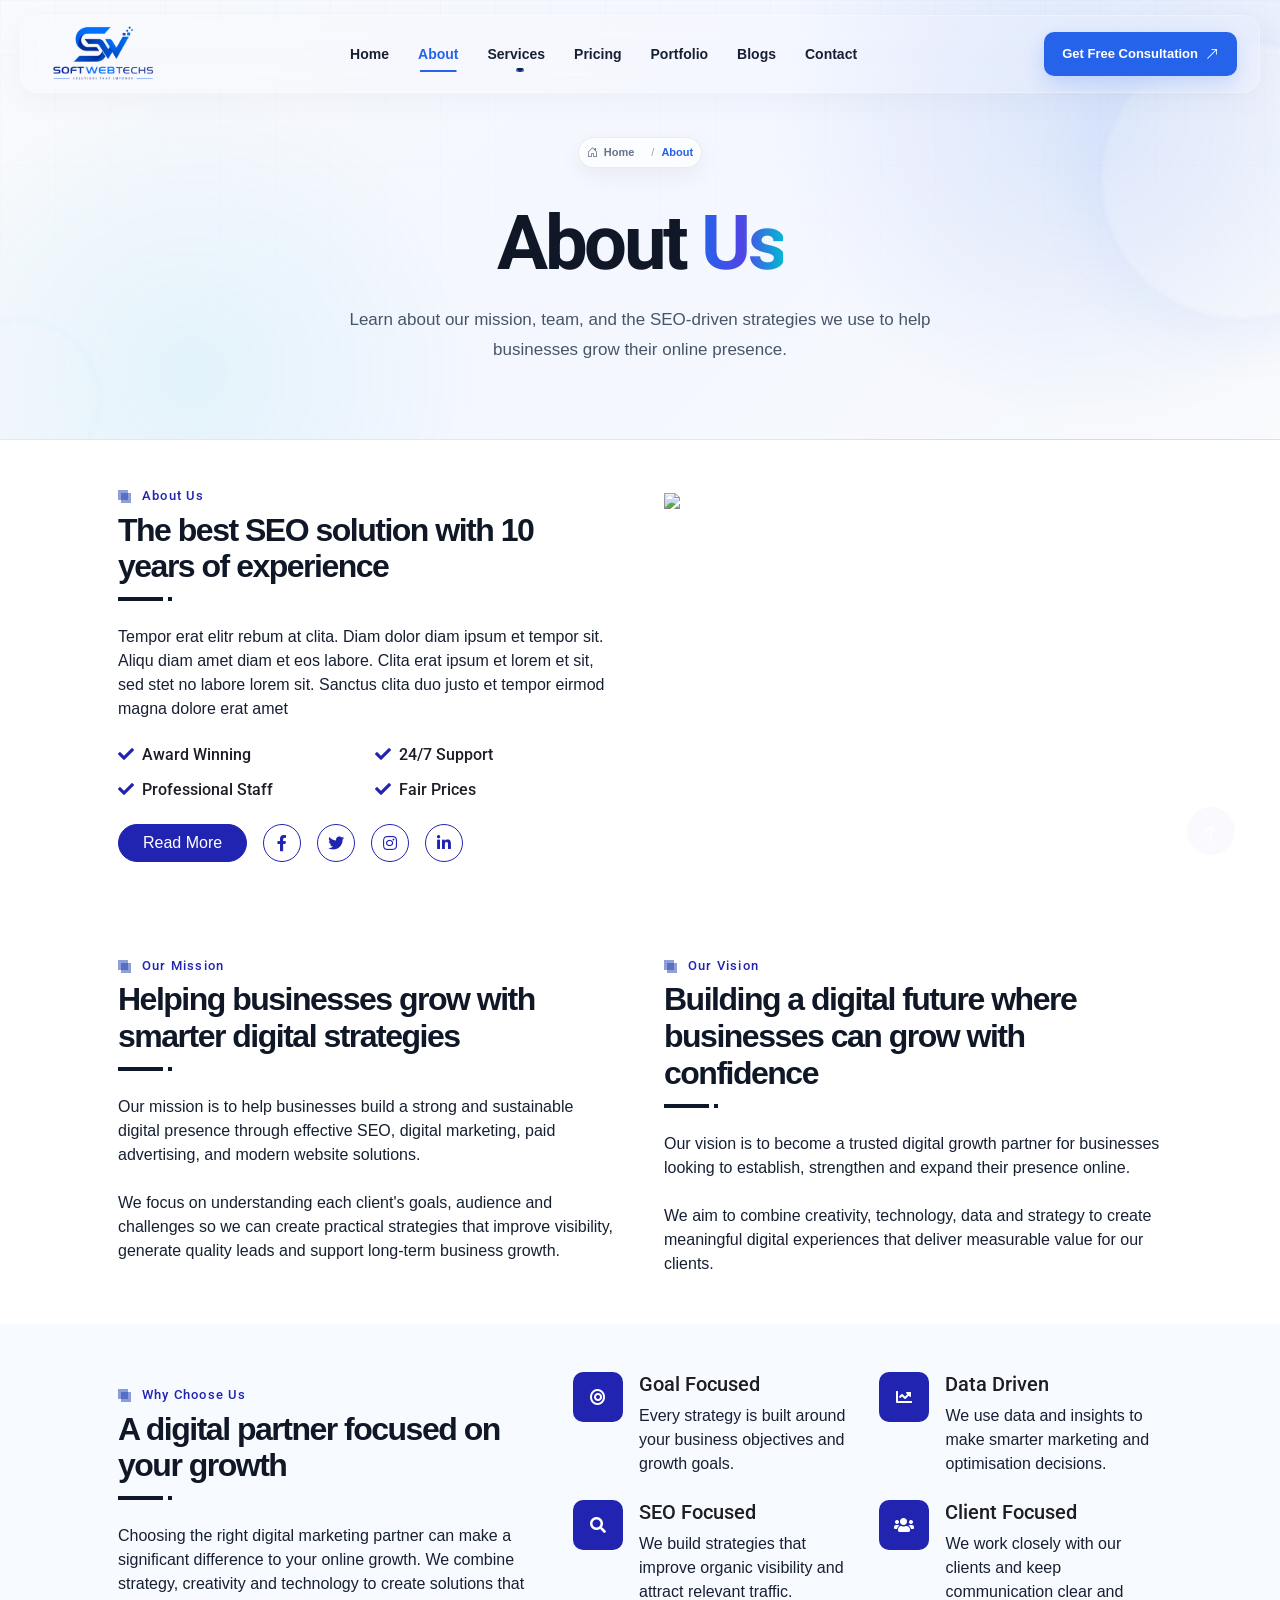
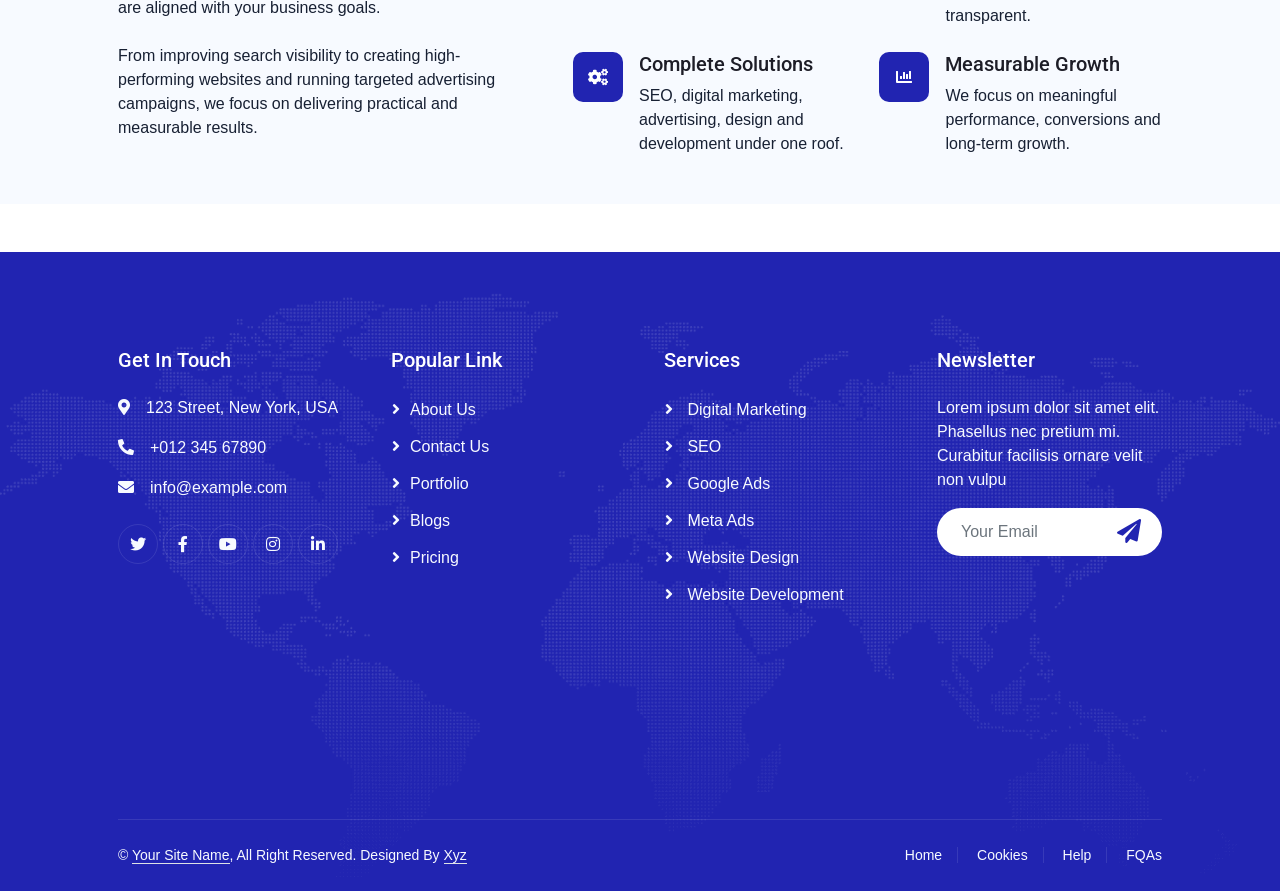
==== about.html @ 3e1988c1 "uploaded" ====
<!DOCTYPE html>
<html lang="en">

<head>
    <!-- ============================= -->
    <!-- BASIC META -->
    <!-- ============================= -->
    <meta charset="utf-8">

    <title>SoftWebTechs | SEO, Digital Marketing & Web Development Company</title>

    <meta name="viewport" content="width=device-width, initial-scale=1.0">

    <meta name="description"
        content="SoftWebTechs provides SEO, digital marketing, web design and development, social media marketing, local SEO and online growth solutions for businesses.">

    <meta name="keywords"
        content="SEO company, digital marketing company, SEO services, web development company, website design, social media marketing, local SEO, search engine optimization">

    <meta name="author" content="SoftWebTechs">

    <meta name="robots" content="index, follow">

    <meta name="googlebot" content="index, follow">

    <!-- Canonical URL -->
    <link rel="canonical" href="https://www.softwebtechs.com/">

    <!-- ============================= -->
    <!-- FAVICON -->
    <!-- ============================= -->
    <link rel="icon" type="image/png" sizes="32x32" href="img/favicon.png">
    <link rel="icon" type="image/png" sizes="16x16" href="img/favicon.png">

    <link rel="apple-touch-icon" sizes="180x180" href="img/favicon.png">

    <link rel="manifest" href="site.www.softwebtechs.com">

    <!-- ============================= -->
    <!-- THEME / MOBILE -->
    <!-- ============================= -->
    <meta name="theme-color" content="#0d6efd">
    <meta name="msapplication-TileColor" content="#0d6efd">

    <!-- ============================= -->
    <!-- GOOGLE / SEARCH -->
    <!-- ============================= -->
    <meta name="google" content="notranslate">

    <!-- ============================= -->
    <!-- OPEN GRAPH / FACEBOOK -->
    <!-- ============================= -->
    <meta property="og:type" content="website">

    <meta property="og:title"
        content="SoftWebTechs | SEO, Digital Marketing & Web Development">

    <meta property="og:description"
        content="Grow your business with professional SEO, digital marketing, web design and development solutions from SoftWebTechs.">

    <meta property="og:url"
        content="https://www.softwebtechs.com/">

    <meta property="og:site_name"
        content="SoftWebTechs">

    <meta property="og:image"
        content="https://www.softwebtechs.com/img/og-image.jpg">

    <meta property="og:image:width" content="1200">
    <meta property="og:image:height" content="630">

    <meta property="og:image:alt"
        content="SoftWebTechs - SEO and Digital Marketing Company">

    <!-- ============================= -->
    <!-- TWITTER / X -->
    <!-- ============================= -->
    <meta name="twitter:card" content="summary_large_image">

    <meta name="twitter:title"
        content="SoftWebTechs | SEO & Digital Marketing Company">

    <meta name="twitter:description"
        content="Professional SEO, digital marketing, web design and development solutions for business growth.">

    <meta name="twitter:image"
        content="https://www.softwebtechs.com/img/og-image.jpg">

    <!-- ============================= -->
    <!-- GOOGLE WEB FONTS -->
    <!-- ============================= -->
    <link rel="preconnect" href="https://fonts.googleapis.com">
    <link rel="preconnect" href="https://fonts.gstatic.com" crossorigin>

    <link href="https://fonts.googleapis.com/css2?family=Heebo:wght@400;500;600;700&family=Roboto:wght@400;500;700;900&display=swap"
        rel="stylesheet">

    <!-- ============================= -->
    <!-- ICONS -->
    <!-- ============================= -->
    <link
        href="https://cdnjs.cloudflare.com/ajax/libs/font-awesome/5.10.0/css/all.min.css"
        rel="stylesheet">

    <link
        href="https://cdn.jsdelivr.net/npm/bootstrap-icons@1.4.1/font/bootstrap-icons.css"
        rel="stylesheet">

    <!-- ============================= -->
    <!-- ANIMATION -->
    <!-- ============================= -->
    <link href="lib/animate/animate.min.css" rel="stylesheet">

    <!-- ============================= -->
    <!-- BOOTSTRAP -->
    <!-- ============================= -->
    <link href="css/bootstrap.min.css" rel="stylesheet">

    <!-- ============================= -->
    <!-- CUSTOM CSS -->
    <!-- ============================= -->
    <link href="css/style.css" rel="stylesheet">

</head>

<body>
    <div class="container-fluid bg-white p-0">
        <!-- Spinner Start -->
        <div id="spinner" class="show bg-white position-fixed translate-middle w-100 vh-100 top-50 start-50 d-flex align-items-center justify-content-center">
            

            <!-- LOGO -->
                    <a
                        href="index.html"
                        class="brand-logo"
                        aria-label="Agency Home"
                    >
<img class="img-fluid site-logo" src="img/logo.png" alt="Logo">                         

                    </a>
        </div>
        <!-- Spinner End -->

 <header>

        <div class="navbar-wrapper">

            <nav
                class="navbar-custom"
                id="mainNavbar"
                aria-label="Main navigation"
            >

                <div class="navbar-inner">

                    <!-- LOGO -->
                    <a
                        href="index.html"
                        class="brand-logo"
                        aria-label="Agency Home"
                    >
<img class="img-fluid site-logo" src="img/logo.png" alt="Logo">                         

                    </a>


                    <!-- DESKTOP NAVIGATION -->
                   <div class="desktop-navigation">

    <a href="index.html" class="nav-link-custom">
        Home
    </a>

    <a href="about.html" class="nav-link-custom">
        About
    </a>

    <!-- SERVICES -->
    <div class="dropdown">

        <a
            href="#services"
            class="nav-link-custom services-link dropdown-toggle"
            id="servicesDropdown"
            role="button"
            data-bs-toggle="dropdown"
            aria-expanded="false"
        >
            Services
        </a>

        <ul class="dropdown-menu custom-dropdown" aria-labelledby="servicesDropdown">

            <li>
                <a class="dropdown-item" href="digital-marketing.html">
                    Digital Marketing
                </a>
            </li>

            <li>
                <a class="dropdown-item" href="seo.html">
                    SEO
                </a>
            </li>

            <li>
                <a class="dropdown-item" href="google-ads.html">
                    Google Ads
                </a>
            </li>

            <li>
                <a class="dropdown-item" href="meta-ads.html">
                    Meta Ads
                </a>
            </li>

            <li>
                <a class="dropdown-item" href="website-design.html">
                    Website Design
                </a>
            </li>

            <li>
                <a class="dropdown-item" href="website-development.html">
                    Website Development
                </a>
            </li>

        </ul>

    </div>

    <a href="pricing.html" class="nav-link-custom">
        Pricing
    </a>

    <a href="portfolio.html" class="nav-link-custom">
        Portfolio
    </a>

    <a href="blogs.html" class="nav-link-custom">
        Blogs
    </a>

    <a href="contact.html" class="nav-link-custom">
        Contact
    </a>

</div>


                    <!-- DESKTOP CTA -->
                    <div class="desktop-cta">

                        <a
                            href="#contact"
                            class="btn-consultation"
                        >
                            Get Free Consultation

                            <i class="bi bi-arrow-up-right"></i>
                        </a>

                    </div>


                    <!-- MOBILE BUTTON -->
                    <button
                        type="button"
                        class="mobile-menu-toggle"
                        id="mobileMenuToggle"
                        aria-label="Open navigation"
                        aria-expanded="false"
                        aria-controls="mobileMenu"
                    >

                        <span class="hamburger-line"></span>
                        <span class="hamburger-line"></span>
                        <span class="hamburger-line"></span>

                    </button>

                </div>

            </nav>

        </div>


        <!-- MOBILE OVERLAY -->
        <div
            class="mobile-menu-overlay"
            id="mobileMenuOverlay"
        ></div>


        <!-- MOBILE MENU -->
        <aside
            class="mobile-menu"
            id="mobileMenu"
            aria-hidden="true"
        >

            <!-- HEADER -->
            <div class="mobile-menu-header">

                <a
                    href="index.html"
                    class="brand-logo mobile-logo"
                >

                    <span class="logo-icon">
                        <i class="bi bi-bar-chart-fill"></i>
                    </span>

                    <span class="logo-text">
                        Growth<span>Lab</span>
                    </span>

                </a>


                <button
                    type="button"
                    class="mobile-menu-close"
                    id="mobileMenuClose"
                    aria-label="Close navigation"
                >
                    <i class="bi bi-x-lg"></i>
                </button>

            </div>


            <!-- MOBILE NAVIGATION -->
            <div class="mobile-navigation">

                <a
                    href="index.html"
                    class="mobile-nav-link"
                >
                    Home
                </a>

                <a
                    href="about.html"
                    class="mobile-nav-link"
                >
                    About
                </a>


                <!-- MOBILE SERVICES -->
                <div>

                    <button
                        type="button"
                        class="mobile-services-toggle"
                        id="mobileServicesToggle"
                        aria-expanded="false"
                    >

                        <span>Services</span>

                        <i class="bi bi-chevron-down"></i>

                    </button>

<div 
    class="mobile-services-list" 
    id="mobileServicesList"
>

    <a 
        href="digital-marketing.html" 
        class="mobile-service-link"
    >
        Digital Marketing
    </a>

    <a 
        href="seo.html" 
        class="mobile-service-link"
    >
        SEO
    </a>

    <a 
        href="google-ads.html" 
        class="mobile-service-link"
    >
        Google Ads
    </a>

    <a 
        href="meta-ads.html" 
        class="mobile-service-link"
    >
        Meta Ads
    </a>

    <a 
        href="website-design.html" 
        class="mobile-service-link"
    >
        Website Design
    </a>

    <a 
        href="website-development.html" 
        class="mobile-service-link"
    >
        Website Development
    </a>

</div>

                </div>


                <a
                    href="pricing.html"
                    class="mobile-nav-link"
                >
                Pricing
                </a>

                <a
                    href="portfolio.html"
                    class="mobile-nav-link"
                >
                    Portfolio
                </a>

                <a
                    href="blogs.html"
                    class="mobile-nav-link"
                >
                    Blogs
                </a>

                <a
                    href="contact.html"
                    class="mobile-nav-link"
                >
                    Contact
                </a>

            </div>


            <!-- MOBILE CTA -->
            <div class="mobile-cta">

                <a
                    href="#contact"
                    class="btn-consultation"
                >
                    Get Free Consultation

                    <i class="bi bi-arrow-up-right"></i>
                </a>

            </div>

        </aside>

    </header>
<main>  
<section class="page-header">

    <!-- Decorative Background -->
    <div class="page-header-glow page-header-glow-1"></div>
    <div class="page-header-glow page-header-glow-2"></div>

    <div class="page-header-grid"></div>

    <div class="container">

        <div class="page-header-content">

            <!-- Breadcrumb -->
            <nav aria-label="breadcrumb"
                 class="page-breadcrumb">

                <ol class="breadcrumb mb-0">

                    <li class="breadcrumb-item">
                        <a href="index.html">
                            <i class="bi bi-house-door"></i>
                            Home
                        </a>
                    </li>


                    <li class="breadcrumb-item active"
                        aria-current="page">

                        About

                    </li>

                </ol>

            </nav>


            <!-- Eyebrow -->

            <!-- <div class="page-header-eyebrow">

                <span></span>

                SEO & DIGITAL GROWTH

                <span></span>

            </div> -->


            <!-- Title -->

            <h1 class="page-header-title">

                About
                <span>Us</span>

            </h1>


            <!-- Description -->

            <p class="page-header-description">

                Learn about our mission, team, and the SEO-driven strategies
                we use to help businesses grow their online presence.

            </p>


   

        </div>

    </div>

</section>
               <!-- About Start -->
        <div class="container-fluid py-5">
            <div class="container px-lg-5">
                <div class="row g-5">
                    <div class="col-lg-6 wow fadeInUp" data-wow-delay="0.1s">
                        <div class="section-title position-relative mb-4 pb-2">
                            <h6 class="position-relative text-primary ps-4">About Us</h6>
                            <h2 class="mt-2">The best SEO solution with 10 years of experience</h2>
                        </div>
                        <p class="mb-4">Tempor erat elitr rebum at clita. Diam dolor diam ipsum et tempor sit. Aliqu diam amet diam et eos labore. Clita erat ipsum et lorem et sit, sed stet no labore lorem sit. Sanctus clita duo justo et tempor eirmod magna dolore erat amet</p>
                        <div class="row g-3">
                            <div class="col-sm-6">
                                <h6 class="mb-3"><i class="fa fa-check text-primary me-2"></i>Award Winning</h6>
                                <h6 class="mb-0"><i class="fa fa-check text-primary me-2"></i>Professional Staff</h6>
                            </div>
                            <div class="col-sm-6">
                                <h6 class="mb-3"><i class="fa fa-check text-primary me-2"></i>24/7 Support</h6>
                                <h6 class="mb-0"><i class="fa fa-check text-primary me-2"></i>Fair Prices</h6>
                            </div>
                        </div>
                        <div class="d-flex align-items-center mt-4">
                            <a class="btn btn-primary rounded-pill px-4 me-3" href="">Read More</a>
                            <a class="btn btn-outline-primary btn-square me-3" href=""><i class="fab fa-facebook-f"></i></a>
                            <a class="btn btn-outline-primary btn-square me-3" href=""><i class="fab fa-twitter"></i></a>
                            <a class="btn btn-outline-primary btn-square me-3" href=""><i class="fab fa-instagram"></i></a>
                            <a class="btn btn-outline-primary btn-square" href=""><i class="fab fa-linkedin-in"></i></a>
                        </div>
                    </div>
                    <div class="col-lg-6">
                        <img class="img-fluid wow zoomIn" data-wow-delay="0.5s" src="https://images.pexels.com/photos/5918384/pexels-photo-5918384.jpeg">
                    </div>
                </div>
            </div>
        </div>
        <!-- About End -->
       
       <!-- Mission & Vision Start -->
<section class="container-fluid py-5">
    <div class="container px-lg-5">

        <div class="row g-5">

            <!-- Mission -->
            <div class="col-lg-6 wow fadeInUp" data-wow-delay="0.1s">

                <div class="section-title position-relative mb-4 pb-2">

                    <h6 class="position-relative text-primary ps-4">
                        Our Mission
                    </h6>

                    <h2 class="mt-2">
                        Helping businesses grow with smarter digital strategies
                    </h2>

                </div>

                <p class="mb-4">
                    Our mission is to help businesses build a strong and
                    sustainable digital presence through effective SEO,
                    digital marketing, paid advertising, and modern
                    website solutions.
                </p>

                <p class="mb-0">
                    We focus on understanding each client's goals,
                    audience and challenges so we can create practical
                    strategies that improve visibility, generate quality
                    leads and support long-term business growth.
                </p>

            </div>


            <!-- Vision -->
            <div class="col-lg-6 wow fadeInUp" data-wow-delay="0.3s">

                <div class="section-title position-relative mb-4 pb-2">

                    <h6 class="position-relative text-primary ps-4">
                        Our Vision
                    </h6>

                    <h2 class="mt-2">
                        Building a digital future where businesses can grow with confidence
                    </h2>

                </div>

                <p class="mb-4">
                    Our vision is to become a trusted digital growth partner
                    for businesses looking to establish, strengthen and
                    expand their presence online.
                </p>

                <p class="mb-0">
                    We aim to combine creativity, technology, data and
                    strategy to create meaningful digital experiences
                    that deliver measurable value for our clients.
                </p>

            </div>

        </div>

    </div>
</section>
<!-- Mission & Vision End --> 

<!-- Why Choose Us Start -->
<section class="container-fluid py-5 bg-light">
    <div class="container px-lg-5">

        <div class="row align-items-center g-5">

            <!-- Left Content -->
            <div class="col-lg-5 wow fadeInUp" data-wow-delay="0.1s">

                <div class="section-title position-relative mb-4 pb-2">

                    <h6 class="position-relative text-primary ps-4">
                        Why Choose Us
                    </h6>

                    <h2 class="mt-2">
                        A digital partner focused on your growth
                    </h2>

                </div>

                <p class="mb-4">
                    Choosing the right digital marketing partner can make
                    a significant difference to your online growth. We
                    combine strategy, creativity and technology to create
                    solutions that are aligned with your business goals.
                </p>

                <p class="mb-0">
                    From improving search visibility to creating
                    high-performing websites and running targeted
                    advertising campaigns, we focus on delivering
                    practical and measurable results.
                </p>

            </div>


            <!-- Right Features -->
            <div class="col-lg-7">

                <div class="row g-4">

                    <!-- Feature 01 -->
                    <div class="col-md-6 wow zoomIn"
                         data-wow-delay="0.1s">

                        <div class="d-flex">

                            <div class="flex-shrink-0">

                                <div
                                    class="d-flex align-items-center justify-content-center bg-primary rounded"
                                    style="width: 50px; height: 50px;"
                                >
                                    <i class="fa fa-bullseye text-white"></i>
                                </div>

                            </div>

                            <div class="ms-3">

                                <h5 class="mb-2">
                                    Goal Focused
                                </h5>

                                <p class="mb-0">
                                    Every strategy is built around your
                                    business objectives and growth goals.
                                </p>

                            </div>

                        </div>

                    </div>


                    <!-- Feature 02 -->
                    <div class="col-md-6 wow zoomIn"
                         data-wow-delay="0.2s">

                        <div class="d-flex">

                            <div class="flex-shrink-0">

                                <div
                                    class="d-flex align-items-center justify-content-center bg-primary rounded"
                                    style="width: 50px; height: 50px;"
                                >
                                    <i class="fa fa-chart-line text-white"></i>
                                </div>

                            </div>

                            <div class="ms-3">

                                <h5 class="mb-2">
                                    Data Driven
                                </h5>

                                <p class="mb-0">
                                    We use data and insights to make smarter
                                    marketing and optimisation decisions.
                                </p>

                            </div>

                        </div>

                    </div>


                    <!-- Feature 03 -->
                    <div class="col-md-6 wow zoomIn"
                         data-wow-delay="0.3s">

                        <div class="d-flex">

                            <div class="flex-shrink-0">

                                <div
                                    class="d-flex align-items-center justify-content-center bg-primary rounded"
                                    style="width: 50px; height: 50px;"
                                >
                                    <i class="fa fa-search text-white"></i>
                                </div>

                            </div>

                            <div class="ms-3">

                                <h5 class="mb-2">
                                    SEO Focused
                                </h5>

                                <p class="mb-0">
                                    We build strategies that improve organic
                                    visibility and attract relevant traffic.
                                </p>

                            </div>

                        </div>

                    </div>


                    <!-- Feature 04 -->
                    <div class="col-md-6 wow zoomIn"
                         data-wow-delay="0.4s">

                        <div class="d-flex">

                            <div class="flex-shrink-0">

                                <div
                                    class="d-flex align-items-center justify-content-center bg-primary rounded"
                                    style="width: 50px; height: 50px;"
                                >
                                    <i class="fa fa-users text-white"></i>
                                </div>

                            </div>

                            <div class="ms-3">

                                <h5 class="mb-2">
                                    Client Focused
                                </h5>

                                <p class="mb-0">
                                    We work closely with our clients and
                                    keep communication clear and transparent.
                                </p>

                            </div>

                        </div>

                    </div>


                    <!-- Feature 05 -->
                    <div class="col-md-6 wow zoomIn"
                         data-wow-delay="0.5s">

                        <div class="d-flex">

                            <div class="flex-shrink-0">

                                <div
                                    class="d-flex align-items-center justify-content-center bg-primary rounded"
                                    style="width: 50px; height: 50px;"
                                >
                                    <i class="fa fa-cogs text-white"></i>
                                </div>

                            </div>

                            <div class="ms-3">

                                <h5 class="mb-2">
                                    Complete Solutions
                                </h5>

                                <p class="mb-0">
                                    SEO, digital marketing, advertising,
                                    design and development under one roof.
                                </p>

                            </div>

                        </div>

                    </div>


                    <!-- Feature 06 -->
                    <div class="col-md-6 wow zoomIn"
                         data-wow-delay="0.6s">

                        <div class="d-flex">

                            <div class="flex-shrink-0">

                                <div
                                    class="d-flex align-items-center justify-content-center bg-primary rounded"
                                    style="width: 50px; height: 50px;"
                                >
                                    <i class="fa fa-chart-bar text-white"></i>
                                </div>

                            </div>

                            <div class="ms-3">

                                <h5 class="mb-2">
                                    Measurable Growth
                                </h5>

                                <p class="mb-0">
                                    We focus on meaningful performance,
                                    conversions and long-term growth.
                                </p>

                            </div>

                        </div>

                    </div>

                </div>

            </div>

        </div>

    </div>
</section>
<!-- Why Choose Us End -->

        <!-- =========================================================
     ABOUT US — BODY CONTENT ONLY
========================================================= -->

 
 </main>
       <!-- Footer Start -->
        <div class="container-fluid bg-primary text-light footer mt-5 pt-5 wow fadeIn" data-wow-delay="0.1s">
            <div class="container py-5 px-lg-5">
                <div class="row g-5">
                    <div class="col-md-6 col-lg-3">
                        <h5 class="text-white mb-4">Get In Touch</h5>
                        <p><i class="fa fa-map-marker-alt me-3"></i>123 Street, New York, USA</p>
                        <p><i class="fa fa-phone-alt me-3"></i>+012 345 67890</p>
                        <p><i class="fa fa-envelope me-3"></i>info@example.com</p>
                        <div class="d-flex pt-2">
                            <a class="btn btn-outline-light btn-social" href=""><i class="fab fa-twitter"></i></a>
                            <a class="btn btn-outline-light btn-social" href=""><i class="fab fa-facebook-f"></i></a>
                            <a class="btn btn-outline-light btn-social" href=""><i class="fab fa-youtube"></i></a>
                            <a class="btn btn-outline-light btn-social" href=""><i class="fab fa-instagram"></i></a>
                            <a class="btn btn-outline-light btn-social" href=""><i class="fab fa-linkedin-in"></i></a>
                        </div>
                                                <iframe src="https://www.google.com/maps/embed?pb=!1m18!1m12!1m3!1d3386.8098702416737!2d85.84047427523632!3d20.27762468119039!2m3!1f0!2f0!3f0!3m2!1i1024!2i768!4f13.1!3m3!1m2!1s0x3a19a7f24cf1d2dd%3A0x5e094527c1d2d7fc!2sShree%20Rama%20Temple%2C%20Bhubaneswar!5e1!3m2!1sen!2sin!4v1786847193291!5m2!1sen!2sin" width="100%" height="200" style="border:0;" allowfullscreen="" loading="lazy" referrerpolicy="strict-origin-when-cross-origin"></iframe>

                    </div>
                        <div class="col-md-6 col-lg-3">
                        <h5 class="text-white mb-4">Popular Link</h5>
                        <a class="btn btn-link" href="about.html">About Us</a>
                        <a class="btn btn-link" href="contact.html">Contact Us</a>
                        <a class="btn btn-link" href="portfolio.html">Portfolio</a>
                        <a class="btn btn-link" href="blogs.html">Blogs</a>
                        <a class="btn btn-link" href="pricing.html">Pricing</a>
                    </div>
                    <div class="col-md-6 col-lg-3">
     <h5 class="text-white mb-4">Services</h5>

    <a class="btn btn-link" href="digital-marketing.html">
        Digital Marketing
    </a>

    <a class="btn btn-link" href="seo.html">
        SEO
    </a>

    <a class="btn btn-link" href="google-ads.html">
        Google Ads
    </a>

    <a class="btn btn-link" href="meta-ads.html">
        Meta Ads
    </a>

    <a class="btn btn-link" href="website-design.html">
        Website Design
    </a>

    <a class="btn btn-link" href="website-development.html">
        Website Development
    </a>
                      </div>
                    <div class="col-md-6 col-lg-3">
                        <h5 class="text-white mb-4">Newsletter</h5>
                        <p>Lorem ipsum dolor sit amet elit. Phasellus nec pretium mi. Curabitur facilisis ornare velit non vulpu</p>
                        <div class="position-relative w-100 mt-3">
                            <input class="form-control border-0 rounded-pill w-100 ps-4 pe-5" type="text" placeholder="Your Email" style="height: 48px;">
                            <button type="button" class="btn shadow-none position-absolute top-0 end-0 mt-1 me-2"><i class="fa fa-paper-plane text-primary fs-4"></i></button>
                        </div>
                    </div>
                </div>
            </div>
            <div class="container px-lg-5">
                <div class="copyright">
                    <div class="row">
                        <div class="col-md-6 text-center text-md-start mb-3 mb-md-0">
                            &copy; <a class="border-bottom" href="#">Your Site Name</a>, All Right Reserved. 
							<!--/*** The author’s attribution link below must remain intact on your website. ***/-->
                            <!--/*** If you wish to remove this credit link, please purchase the Pro Version from https://htmlcodex.com . ***/-->
                            Designed By <a class="border-bottom" href="https://htmlcodex.com">Xyz</a>
                        </div>
                        <div class="col-md-6 text-center text-md-end">
                            <div class="footer-menu">
                                <a href="">Home</a>
                                <a href="">Cookies</a>
                                <a href="">Help</a>
                                <a href="">FQAs</a>
                            </div>
                        </div>
                    </div>
                </div>
            </div>
        </div>
        <!-- Footer End -->


        <!-- Back to Top -->
        <a href="#" class="btn btn-lg btn-primary btn-lg-square back-to-top pt-2"><i class="bi bi-arrow-up"></i></a>
    </div>

    <!-- JavaScript Libraries -->
    <script src="https://code.jquery.com/jquery-3.4.1.min.js"></script>
    <script src="https://cdn.jsdelivr.net/npm/bootstrap@5.0.0/dist/js/bootstrap.bundle.min.js"></script>
    <script src="lib/wow/wow.min.js"></script>
    <script src="lib/easing/easing.min.js"></script>
    <script src="lib/waypoints/waypoints.min.js"></script>

    <!-- Template Javascript -->
    <script src="js/main.js"></script>
</body>

</html>
---- css/style.css ----
/********** Template CSS **********/
:root {
    --primary: #2124B1;
    --secondary: #4777F5;
    --light: #F7FAFF;
    --dark: #1D1D27;
}


/*** Spinner ***/
#spinner {
    opacity: 0;
    visibility: hidden;
    transition: opacity .5s ease-out, visibility 0s linear .5s;
    z-index: 99999;
}

#spinner.show {
    transition: opacity .5s ease-out, visibility 0s linear 0s;
    visibility: visible;
    opacity: 1;
}

.back-to-top {
    position: fixed;
    display: none;
    right: 45px;
    bottom: 45px;
    z-index: 99;
}


/*** Heading ***/
h1,
h2,
h3,
.fw-bold {
    font-weight: 700 !important;
}

h4,
h5,
h6,
.fw-medium {
    font-weight: 500 !important;
}


/*** Button ***/
.btn {
    font-weight: 500;
    transition: .5s;
}

.btn-square {
    width: 38px;
    height: 38px;
}

.btn-sm-square {
    width: 32px;
    height: 32px;
}

.btn-lg-square {
    width: 48px;
    height: 48px;
}

.btn-square,
.btn-sm-square,
.btn-lg-square {
    padding: 0;
    display: flex;
    align-items: center;
    justify-content: center;
    font-weight: normal;
    border-radius: 50px;
}


/*** Navbar ***/
.navbar-light .navbar-nav .nav-link {
    position: relative;
    margin-left: 25px;
    padding: 35px 0;
    color: var(--light) !important;
    outline: none;
    transition: .5s;
}

.sticky-top.navbar-light .navbar-nav .nav-link {
    padding: 20px 0;
    color: var(--dark) !important;
}

.navbar-light .navbar-nav .nav-link:hover,
.navbar-light .navbar-nav .nav-link.active {
    color: var(--secondary) !important;
}

.navbar-light .navbar-brand h1 {
    color: #FFFFFF;
}

.navbar-light .navbar-brand img {
    max-height: 60px;
    transition: .5s;
}

.sticky-top.navbar-light .navbar-brand img {
    max-height: 45px;
}

@media (max-width: 991.98px) {
    .sticky-top.navbar-light {
        position: relative;
        background: #FFFFFF;
    }

    .navbar-light .navbar-collapse {
        margin-top: 15px;
        border-top: 1px solid #DDDDDD;
    }

    .navbar-light .navbar-nav .nav-link,
    .sticky-top.navbar-light .navbar-nav .nav-link {
        padding: 10px 0;
        margin-left: 0;
        color: var(--dark) !important;
    }

    .navbar-light .navbar-brand h1 {
        color: var(--primary);
    }

    .navbar-light .navbar-brand img {
        max-height: 45px;
    }
}

@media (min-width: 992px) {
    .navbar-light {
        position: absolute;
        width: 100%;
        top: 0;
        left: 0;
        border-bottom: 1px solid rgba(256, 256, 256, .1);
        z-index: 999;
    }
    
    .sticky-top.navbar-light {
        position: fixed;
        background: #FFFFFF;
    }

    .navbar-light .navbar-nav .nav-link::before {
        position: absolute;
        content: "";
        width: 0;
        height: 2px;
        bottom: -1px;
        left: 50%;
        background: var(--secondary);
        transition: .5s;
    }

    .navbar-light .navbar-nav .nav-link:hover::before,
    .navbar-light .navbar-nav .nav-link.active::before {
        width: 100%;
        left: 0;
    }

    .navbar-light .navbar-nav .nav-link.nav-contact::before {
        display: none;
    }

    .sticky-top.navbar-light .navbar-brand h1 {
        color: var(--primary);
    }
}


/*** Hero Header ***/
.hero-header {
    background:
        url(../img/bg-dot.png),
        url(../img/bg-dot.png),
        url(../img/bg-round.png),
        url(../img/bg-tree.png),
        url(../img/bg-bottom-hero.png);
    background-position:
        10px 10px,
        bottom 190px right 10px,
        left 55% top -1px,
        left 45% bottom -1px,
        center bottom -1px;
    background-repeat: no-repeat;
    background-size:
        auto,
        auto,
        auto,
        auto,
        100% auto;
}


/*** Section Title ***/
.section-title::before {
    position: absolute;
    content: "";
    width: 45px;
    height: 4px;
    bottom: 0;
    left: 0;
    background: var(--dark);
}

.section-title::after {
    position: absolute;
    content: "";
    width: 4px;
    height: 4px;
    bottom: 0;
    left: 50px;
    background: var(--dark);
}

.section-title.text-center::before {
    left: 50%;
    margin-left: -25px;
}

.section-title.text-center::after {
    left: 50%;
    margin-left: 25px;
}

.section-title h6::before,
.section-title h6::after {
    position: absolute;
    content: "";
    width: 10px;
    height: 10px;
    top: 2px;
    left: 0;
    background: rgba(33, 66, 177, .5);
}

.section-title h6::after {
    top: 5px;
    left: 3px;
}


/*** Service ***/
.service-item {
    position: relative;
    height: 350px;
    padding: 30px 25px;
    background: #FFFFFF;
    box-shadow: 0 0 45px rgba(0, 0, 0, .08);
    transition: .5s;
}

.service-item:hover {
    background: var(--primary);
}

.service-item .service-icon {
    margin: 0 auto 20px auto;
    width: 90px;
    height: 90px;
    display: flex;
    align-items: center;
    justify-content: center;
    color: var(--light);
    background: url(../img/icon-shape-primary.png) center center no-repeat;
    transition: .5s;
}

.service-item:hover .service-icon {
    color: var(--primary);
    background: url(../img/icon-shape-white.png);
}

.service-item h5,
.service-item p {
    transition: .5s;
}

.service-item:hover h5,
.service-item:hover p {
    color: var(--light);
}

.service-item a.btn {
    position: relative;
    display: flex;
    color: var(--primary);
    transition: .5s;
    z-index: 1;
}

.service-item:hover a.btn {
    color: var(--primary);
}

.service-item a.btn::before {
    position: absolute;
    content: "";
    width: 35px;
    height: 35px;
    top: 0;
    left: 0;
    border-radius: 35px;
    background: #DDDDDD;
    transition: .5s;
    z-index: -1;
}

.service-item:hover a.btn::before {
    width: 100%;
    background: var(--light);
}


/*** Project Portfolio ***/
.portfolio-overlay {
    position: absolute;
    display: flex;
    flex-direction: column;
    justify-content: center;
    width: 100%;
    height: 100%;
    padding: 30px;
    top: 0;
    left: 0;
    background: var(--primary);
    transition: .5s;
    z-index: 1;
    opacity: 0;
}

.portfolio-item:hover .portfolio-overlay {
    opacity: 1;
}

.portfolio-item .btn {
    position: absolute;
    width: 90px;
    height: 90px;
    top: 0px;
    right: 0px;
    display: flex;
    align-items: center;
    justify-content: center;
    background: url(../img/icon-shape-white.png) center center no-repeat;
    border: none;
    transition: .5s;
    opacity: 0;
    z-index: 2;
}

.portfolio-item:hover .btn {
    opacity: 1;
    transition-delay: .15s;
}


/*** Footer ***/
.footer {
    background: url(../img/footer.png) center center no-repeat;
    background-size: contain;
}

.footer .btn.btn-social {
    margin-right: 5px;
    width: 40px;
    height: 40px;
    display: flex;
    align-items: center;
    justify-content: center;
    color: var(--light);
    border: 1px solid rgba(256, 256, 256, .1);
    border-radius: 40px;
    transition: .3s;
}

.footer .btn.btn-social:hover {
    color: var(--primary);
}

.footer .btn.btn-link {
    display: block;
    margin-bottom: 10px;
    padding: 0;
    text-align: left;
    color: var(--light);
    font-weight: normal;
    transition: .3s;
}

.footer .btn.btn-link::before {
    position: relative;
    content: "\f105";
    font-family: "Font Awesome 5 Free";
    font-weight: 900;
    margin-right: 10px;
}

.footer .btn.btn-link:hover {
    letter-spacing: 1px;
    box-shadow: none;
}

.footer .copyright {
    padding: 25px 0;
    font-size: 14px;
    border-top: 1px solid rgba(256, 256, 256, .1);
}

.footer .copyright a {
    color: var(--light);
}

.footer .footer-menu a {
    margin-right: 15px;
    padding-right: 15px;
    border-right: 1px solid rgba(255, 255, 255, .1);
}

.footer .footer-menu a:last-child {
    margin-right: 0;
    padding-right: 0;
    border-right: none;
}


/* Custom Css */
/* =========================================================
           ROOT VARIABLES
        ========================================================= */
        :root {
            /* Colors */
            --color-primary: #2563eb;
            --color-primary-dark: #1d4ed8;
            --color-secondary: #4f46e5;
            --color-accent: #06b6d4;
            --color-success: #16a36a;
            --color-bg: #f8fafc;
            --color-bg-light: #ffffff;
            --color-bg-dark: #0f172a;
            --color-heading: #101828;
            --color-text: #172033;
            --color-text-soft: #475569;
            --color-text-muted: #64748b;
            --color-text-subtle: #94a3b8;
            --color-border: rgba(15, 23, 42, 0.08);
            --color-border-light: rgba(15, 23, 42, 0.07);
            --color-primary-rgb: 37, 99, 235;

            /* Typography */
            --font-primary: Inter, -apple-system, BlinkMacSystemFont, "Segoe UI", sans-serif;
            --font-heading: Inter, -apple-system, BlinkMacSystemFont, "Segoe UI", sans-serif;
            --font-weight-regular: 400;
            --font-weight-medium: 500;
            --font-weight-semibold: 600;
            --font-weight-bold: 700;
            --font-weight-extrabold: 800;
            --text-eyebrow: 11px;
            --text-label: 9px;
            --text-caption: 11px;
            --text-small: 13px;
            --text-body: 15px;
            --text-body-lg: 17px;
            --text-card-title: 25px;
            --text-card-title-sm: 21px;
            --text-panel-title: 20px;
            --text-section-title: clamp(36px, 5vw, 64px);
            --text-section-title-md: clamp(34px, 9vw, 48px);
            --text-section-title-sm: clamp(34px, 10vw, 45px);
            --text-cta-title: clamp(30px, 4vw, 48px);
            --text-display: clamp(48px, 7vw, 82px);
            --text-display-md: clamp(42px, 8vw, 68px);
            --text-display-sm: clamp(38px, 11vw, 56px);
            --leading-tight: 1.06;
            --leading-heading: 1.15;
            --leading-copy: 1.75;
            --tracking-eyebrow: 0.16em;
            --tracking-heading: -2.8px;
            --tracking-heading-sm: -2px;
            --tracking-card: -0.7px;
            --tracking-display: -3.5px;

            /* Spacing */
            --space-xs: 6px;
            --space-sm: 10px;
            --space-md: 18px;
            --space-lg: 30px;
            --space-xl: 60px;
            --section-padding-block: clamp(64px, 8vw, 120px);
            --section-padding-block-end: clamp(56px, 7vw, 110px);
            --section-padding: var(--section-padding-block) 0 var(--section-padding-block-end);
            --hero-padding-block-start: clamp(105px, 10vw, 150px);
            --hero-padding-block-end: clamp(45px, 6vw, 90px);
            --footer-padding-block-start: clamp(65px, 8vw, 110px);

            /* Radius */
            --radius-sm: 8px;
            --radius-md: 12px;
            --radius-lg: 24px;
            --radius-xl: 30px;
            --radius-pill: 999px;

            /* Shadows */
            --shadow-sm: 0 8px 20px rgba(15, 23, 42, 0.07);
            --shadow-md: 0 20px 50px rgba(15, 23, 42, 0.12);
            --shadow-lg: 0 35px 80px rgba(15, 23, 42, 0.10);

            /* Transitions */
            --transition-fast: 0.2s ease;
            --transition: 0.3s ease;
            --transition-slow: 0.45s ease;

            /* Backward-compatible aliases */
            --brand-color: var(--color-primary);
            --brand-dark: var(--color-primary-dark);
            --brand-rgb: var(--color-primary-rgb);

            --nav-text: var(--color-text);
            --nav-muted: var(--color-text-muted);

            --white: var(--color-bg-light);
            --dark: var(--color-bg-dark);

            --navbar-height: 78px;
        }


        /* =========================================================
           GLOBAL
        ========================================================= */
        * {
            margin: 0;
            padding: 0;
            box-sizing: border-box;
        }

        html {
            scroll-behavior: smooth;
        }

        body {
            font-family: var(--font-primary);

            color: var(--nav-text);
            background: var(--color-bg);
            overflow-x: hidden;
        }

        body.menu-open {
            overflow: hidden;
        }

        a {
            text-decoration: none;
        }


        /* =========================================================
           NAVBAR WRAPPER
        ========================================================= */
        .navbar-wrapper {
            position: fixed;
            top: 0;
            left: 0;
            width: 100%;
            z-index: 1050;

            padding: 15px 20px;

            pointer-events: none;
        }


        /* =========================================================
           MAIN NAVBAR
        ========================================================= */
        .navbar-custom {
            width: 100%;
            max-width: 1400px;
            margin: auto;

            min-height: var(--navbar-height);

            padding: 0 22px;

            display: flex;
            align-items: center;

            background: rgba(255, 255, 255, 0.10);

            border: 1px solid rgba(255, 255, 255, 0.30);

            backdrop-filter: blur(14px);
            -webkit-backdrop-filter: blur(14px);

            border-radius: 18px;

            box-shadow:
                0 8px 30px rgba(15, 23, 42, 0.04);

            transition:
                background var(--transition),
                border-color var(--transition),
                box-shadow var(--transition),
                backdrop-filter var(--transition);

            pointer-events: auto;
        }


        /* =========================================================
           SCROLLED NAVBAR
        ========================================================= */
        .navbar-custom.scrolled {
            background: rgba(255, 255, 255, 0.90);

            border-color:
                rgba(15, 23, 42, 0.08);

            backdrop-filter: blur(22px);
            -webkit-backdrop-filter: blur(22px);

            box-shadow:
                0 10px 35px rgba(15, 23, 42, 0.10);
        }


        /* =========================================================
           NAVBAR INNER
        ========================================================= */
        .navbar-inner {
            width: 100%;

            display: flex;
            align-items: center;
            justify-content: space-between;

            gap: 25px;
        }


        /* =========================================================
           LOGO
        ========================================================= */
        .brand-logo {
            display: inline-flex;
            align-items: center;
            gap: 10px;

            color: var(--dark);

            font-size: 21px;
            font-weight: 800;

            white-space: nowrap;
        }

        .brand-logo:hover {
            color: var(--dark);
        }

        .logo-icon {
            width: 40px;
            height: 40px;

            display: flex;
            align-items: center;
            justify-content: center;

            border-radius: 11px;

            color: #fff;

            background:
                linear-gradient(
                    135deg,
                    var(--brand-color),
                    #6366f1
                );

            box-shadow:
                0 8px 20px rgba(
                    var(--brand-rgb),
                    0.22
                );
        }

        .logo-text span {
            color: var(--brand-color);
        }


        /* =========================================================
           DESKTOP NAVIGATION
        ========================================================= */
        .desktop-navigation {
            display: flex;
            align-items: center;
            justify-content: center;

            gap: 3px;

            flex: 1;
        }

        .nav-link-custom {
            position: relative;

            display: inline-flex;
            align-items: center;
            justify-content: center;

            min-height: 44px;

            padding: 8px 13px;

            color: var(--nav-text);

            font-size: 14px;
            font-weight: 600;

            border-radius: 9px;

            transition:
                color var(--transition),
                background var(--transition);
        }

        .nav-link-custom::after {
            content: "";

            position: absolute;

            left: 50%;
            bottom: 4px;

            width: 0;
            height: 2px;

            background: var(--brand-color);

            border-radius: 10px;

            transform: translateX(-50%);

            transition: width var(--transition);
        }

        .nav-link-custom:hover,
        .nav-link-custom.active {
            color: var(--brand-color);
        }

        .nav-link-custom:hover::after,
        .nav-link-custom.active::after {
            width: 55%;
        }


        /* =========================================================
           SERVICES DROPDOWN
        ========================================================= */
        .services-link {
            display: inline-flex;
            align-items: center;
            gap: 5px;
        }

        .services-link i {
            font-size: 11px;

            transition:
                transform var(--transition);
        }

        .dropdown:hover .services-link i {
            transform: rotate(180deg);
        }

        .dropdown:hover .services-link,
        .dropdown:focus-within .services-link {
            color: var(--brand-color);
        }

        .custom-dropdown {
            min-width: 245px;

            padding: 10px;

            margin-top: 12px !important;

            border: 1px solid rgba(15, 23, 42, 0.08);

            border-radius: 15px;

            background: rgba(255, 255, 255, 0.92);

            backdrop-filter: blur(20px);
            -webkit-backdrop-filter: blur(20px);

            box-shadow:
                0 20px 50px rgba(
                    15,
                    23,
                    42,
                    0.12
                );

            animation:
                dropdownFade 0.2s ease;
        }

        .dropdown:hover > .custom-dropdown,
        .dropdown:focus-within > .custom-dropdown {
            display: block;
        }

        .custom-dropdown::before {
            content: "";
            position: absolute;
            left: 0;
            right: 0;
            bottom: 100%;
            height: 12px;
        }

        @keyframes dropdownFade {
            from {
                opacity: 0;
                transform: translateY(8px);
            }

            to {
                opacity: 1;
                transform: translateY(0);
            }
        }

        .custom-dropdown .dropdown-item {
            padding: 11px 13px;

            border-radius: 9px;

            color: var(--nav-text);

            font-size: 14px;
            font-weight: 500;

            transition:
                background var(--transition),
                color var(--transition),
                transform var(--transition);
        }

        .custom-dropdown .dropdown-item:hover {
            color: var(--brand-color);

            background:
                rgba(
                    var(--brand-rgb),
                    0.07
                );

            transform: translateX(3px);
        }


        /* =========================================================
           CTA
        ========================================================= */
        .desktop-cta {
            flex-shrink: 0;
        }

        .btn-consultation {
            min-height: 44px;

            display: inline-flex;
            align-items: center;
            justify-content: center;

            gap: 8px;

            padding: 10px 18px;

            color: #fff;

            background: var(--brand-color);

            border: 0;
            border-radius: 10px;

            font-size: 13px;
            font-weight: 700;

            white-space: nowrap;

            box-shadow:
                0 8px 20px rgba(
                    var(--brand-rgb),
                    0.18
                );

            transition:
                transform var(--transition),
                background var(--transition),
                box-shadow var(--transition);
        }

        .btn-consultation:hover {
            color: #fff;

            background: var(--brand-dark);

            transform: translateY(-2px);

            box-shadow:
                0 12px 28px rgba(
                    var(--brand-rgb),
                    0.25
                );
        }

        .btn-consultation i {
            transition:
                transform var(--transition);
        }

        .btn-consultation:hover i {
            transform: translateX(3px);
        }


        /* =========================================================
           MOBILE MENU BUTTON
        ========================================================= */
        .mobile-menu-toggle {
            width: 46px;
            height: 46px;

            display: none;

            align-items: center;
            justify-content: center;

            flex-direction: column;

            gap: 5px;

            background: rgba(255, 255, 255, 0.45);

            border: 1px solid rgba(15, 23, 42, 0.08);

            border-radius: 11px;

            cursor: pointer;

            transition:
                background var(--transition),
                border-color var(--transition);
        }

        .mobile-menu-toggle:hover {
            background: rgba(255, 255, 255, 0.8);
        }

        .hamburger-line {
            width: 21px;
            height: 2px;

            background: var(--dark);

            border-radius: 10px;

            transition:
                transform 0.3s ease,
                opacity 0.2s ease;
        }

        .mobile-menu-toggle.active
        .hamburger-line:nth-child(1) {
            transform:
                translateY(7px)
                rotate(45deg);
        }

        .mobile-menu-toggle.active
        .hamburger-line:nth-child(2) {
            opacity: 0;
        }

        .mobile-menu-toggle.active
        .hamburger-line:nth-child(3) {
            transform:
                translateY(-7px)
                rotate(-45deg);
        }


        /* =========================================================
           MOBILE MENU OVERLAY
        ========================================================= */
        .mobile-menu-overlay {
            position: fixed;

            inset: 0;

            z-index: 1040;

            background:
                rgba(15, 23, 42, 0.22);

            backdrop-filter: blur(3px);
            -webkit-backdrop-filter: blur(3px);

            opacity: 0;
            visibility: hidden;

            transition:
                opacity 0.3s ease,
                visibility 0.3s ease;
        }

        .mobile-menu-overlay.active {
            opacity: 1;
            visibility: visible;
        }


        /* =========================================================
           MOBILE SIDE MENU
        ========================================================= */
        .mobile-menu {
            position: fixed;

            top: 15px;
            right: 15px;
            bottom: 15px;

            z-index: 1060;

            width: min(
                88vw,
                390px
            );

            padding: 25px 20px;

            display: flex;
            flex-direction: column;

            background:
                rgba(255, 255, 255, 0.92);

            border: 1px solid
                rgba(255, 255, 255, 0.7);

            backdrop-filter: blur(25px);
            -webkit-backdrop-filter: blur(25px);

            border-radius: 20px;

            box-shadow:
                -10px 15px 50px
                rgba(15, 23, 42, 0.18);

            transform:
                translateX(110%);

            opacity: 0;
            visibility: hidden;

            transition:
                transform 0.35s ease,
                opacity 0.3s ease,
                visibility 0.3s ease;
        }

        .mobile-menu.active {
            transform: translateX(0);

            opacity: 1;
            visibility: visible;
        }


        /* =========================================================
           MOBILE MENU HEADER
        ========================================================= */
        .mobile-menu-header {
            display: flex;
            align-items: center;
            justify-content: space-between;

            padding-bottom: 20px;

            border-bottom:
                1px solid
                rgba(15, 23, 42, 0.08);
        }

        .mobile-menu-close {
            width: 42px;
            height: 42px;

            display: flex;
            align-items: center;
            justify-content: center;

            color: var(--dark);

            background: rgba(
                15,
                23,
                42,
                0.04
            );

            border: 0;

            border-radius: 10px;

            font-size: 21px;

            transition:
                background var(--transition),
                color var(--transition);
        }

        .mobile-menu-close:hover {
            color: #fff;

            background: var(--brand-color);
        }


        /* =========================================================
           MOBILE NAVIGATION LINKS
        ========================================================= */
        .mobile-navigation {
            padding-top: 20px;

            display: flex;
            flex-direction: column;

            gap: 4px;

            overflow-y: auto;
        }

        .mobile-nav-link {
            min-height: 48px;

            display: flex;
            align-items: center;

            padding: 11px 13px;

            color: var(--nav-text);

            border-radius: 10px;

            font-size: 15px;
            font-weight: 600;

            transition:
                background var(--transition),
                color var(--transition),
                transform var(--transition);
        }

        .mobile-nav-link:hover,
        .mobile-nav-link:focus {
            color: var(--brand-color);

            background:
                rgba(
                    var(--brand-rgb),
                    0.07
                );

            transform: translateX(4px);
        }


        /* =========================================================
           MOBILE SERVICES
        ========================================================= */
        .mobile-services-toggle {
            width: 100%;

            min-height: 48px;

            display: flex;
            align-items: center;
            justify-content: space-between;

            padding: 11px 13px;

            color: var(--nav-text);

            background: transparent;

            border: 0;

            border-radius: 10px;

            font-size: 15px;
            font-weight: 600;

            text-align: left;
        }

        .mobile-services-toggle i {
            transition:
                transform var(--transition);
        }

        .mobile-services-toggle.active i {
            transform: rotate(180deg);
        }

        .mobile-services-list {
            max-height: 0;

            overflow: hidden;

            padding-left: 12px;

            transition:
                max-height 0.35s ease;
        }

        .mobile-services-list.active {
            max-height: 350px;
        }

        .mobile-service-link {
            min-height: 42px;

            display: flex;
            align-items: center;

            padding: 8px 12px;

            color: var(--nav-muted);

            font-size: 14px;

            border-radius: 8px;

            transition:
                background var(--transition),
                color var(--transition);
        }

        .mobile-service-link:hover {
            color: var(--brand-color);

            background:
                rgba(
                    var(--brand-rgb),
                    0.06
                );
        }


        /* =========================================================
           MOBILE CTA
        ========================================================= */
        .mobile-cta {
            margin-top: auto;

            padding-top: 20px;
        }

        .mobile-cta .btn-consultation {
            width: 100%;

            min-height: 52px;

            font-size: 14px;
        }


        /* =========================================================
           ACCESSIBILITY
        ========================================================= */
        a:focus-visible,
        button:focus-visible {
            outline:
                3px solid
                rgba(
                    var(--brand-rgb),
                    0.35
                );

            outline-offset: 3px;
        }


        /* =========================================================
           RESPONSIVE
        ========================================================= */

        /* Large Desktop */
        @media (min-width: 1400px) {

            .navbar-custom {
                padding-left: 28px;
                padding-right: 28px;
            }

            .desktop-navigation {
                gap: 6px;
            }

            .nav-link-custom {
                padding-left: 15px;
                padding-right: 15px;
            }
        }


        /* Tablet */
        @media (max-width: 1199.98px) {

            .desktop-navigation {
                gap: 0;
            }

            .nav-link-custom {
                padding-left: 9px;
                padding-right: 9px;

                font-size: 13px;
            }

            .btn-consultation {
                padding-left: 14px;
                padding-right: 14px;
            }
        }


        /* Mobile */
        @media (max-width: 991.98px) {

            .navbar-wrapper {
                padding:
                    10px 12px;
            }

            .navbar-custom {
                min-height: 68px;

                padding:
                    0 15px;

                border-radius: 15px;
            }

            .desktop-navigation,
            .desktop-cta {
                display: none;
            }

            .mobile-menu-toggle {
                display: flex;
            }

            .brand-logo {
                font-size: 19px;
            }

            .logo-icon {
                width: 38px;
                height: 38px;
            }

            .hero {
                padding-top: 120px;
            }
        }


        /* Small Mobile */
        @media (max-width: 575.98px) {

            .navbar-wrapper {
                padding:
                    8px 8px;
            }

            .navbar-custom {
                min-height: 64px;

                padding:
                    0 12px;

                border-radius: 14px;
            }

            .brand-logo {
                font-size: 17px;
            }

            .logo-icon {
                width: 36px;
                height: 36px;

                border-radius: 9px;
            }

            .mobile-menu-toggle {
                width: 44px;
                height: 44px;
            }

            .mobile-menu {
                top: 8px;
                right: 8px;
                bottom: 8px;

                width: calc(100vw - 16px);

                border-radius: 17px;

                padding:
                    20px 16px;
            }

            .hero {
                padding:
                    120px 18px
                    70px;
            }

            .hero h1 {
                letter-spacing: -2px;
            }
        }


        /* Very Small Devices */
        @media (max-width: 340px) {

            .logo-text {
                font-size: 16px;
            }

            .logo-icon {
                width: 34px;
                height: 34px;
            }

            .navbar-custom {
                padding:
                    0 10px;
            }
        }


        /* Reduced Motion */
        @media (prefers-reduced-motion: reduce) {

            *,
            *::before,
            *::after {
                scroll-behavior: auto !important;

                transition-duration:
                    0.01ms !important;

                animation-duration:
                    0.01ms !important;
            }
        }





         /* =========================================================
   PREMIUM HERO SECTION
========================================================= */

.premium-hero {
    position: relative;

    min-height: 90vh;

    display: flex;
    align-items: center;

    overflow: hidden;

    padding:
        150px 0
        90px;

    background:
        linear-gradient(
            180deg,
            #f8fbff 0%,
            #ffffff 60%,
            #f8fafc 100%
        );
}


/* =========================================================
   BACKGROUND GRID
========================================================= */

.hero-grid {
    position: absolute;

    inset: 0;

    opacity: 0.45;

    background-image:
        linear-gradient(
            rgba(15, 23, 42, 0.035) 1px,
            transparent 1px
        ),
        linear-gradient(
            90deg,
            rgba(15, 23, 42, 0.035) 1px,
            transparent 1px
        );

    background-size: 55px 55px;

    mask-image:
        linear-gradient(
            to bottom,
            black 0%,
            transparent 85%
        );

    -webkit-mask-image:
        linear-gradient(
            to bottom,
            black 0%,
            transparent 85%
        );
}


/* =========================================================
   BACKGROUND GLOWS
========================================================= */

.hero-glow {
    position: absolute;

    border-radius: 50%;

    pointer-events: none;

    filter: blur(80px);
}

.hero-glow-one {
    width: 500px;
    height: 500px;

    top: -230px;
    right: 2%;

    background:
        rgba(37, 99, 235, 0.09);
}

.hero-glow-two {
    width: 450px;
    height: 450px;

    bottom: -250px;
    left: 0;

    background:
        rgba(99, 102, 241, 0.07);
}


/* =========================================================
   ORBIT SHAPES
========================================================= */

.hero-orbit {
    position: absolute;

    border: 1px solid
        rgba(37, 99, 235, 0.08);

    border-radius: 50%;

    pointer-events: none;
}

.orbit-one {
    width: 500px;
    height: 500px;

    right: -250px;
    top: 20%;
}

.orbit-two {
    width: 300px;
    height: 300px;

    right: 6%;
    top: 32%;
}


/* =========================================================
   HERO CONTENT
========================================================= */

.hero-content {
    position: relative;

    z-index: 5;

    max-width: 700px;
}


/* =========================================================
   BADGE
========================================================= */

.hero-badge {
    width: fit-content;

    display: inline-flex;
    align-items: center;

    gap: 8px;

    padding: 8px 14px;

    margin-bottom: 22px;

    color: #315a9d;

    background:
        rgba(255, 255, 255, 0.65);

    border:
        1px solid
        rgba(37, 99, 235, 0.12);

    backdrop-filter: blur(12px);
    -webkit-backdrop-filter: blur(12px);

    border-radius: 50px;

    font-size: 12px;
    font-weight: 700;

    box-shadow:
        0 8px 25px
        rgba(15, 23, 42, 0.04);
}

.badge-sparkle {
    color: #2563eb;

    font-size: 16px;

    animation:
        sparklePulse 2.5s ease-in-out infinite;
}

@keyframes sparklePulse {

    0%,
    100% {
        transform: scale(1);
        opacity: 1;
    }

    50% {
        transform: scale(1.2);
        opacity: 0.65;
    }
}


/* =========================================================
   HERO TITLE
========================================================= */

.hero-title {
    margin: 0 0 25px;

    color: #101828;

    font-size: var(--text-display);

    line-height: 1.03;

    letter-spacing: var(--tracking-display);

    font-weight: var(--font-weight-extrabold);
}

.title-line {
    display: block;
}

.gradient-text {
    display: inline-block;

    color: transparent;

    background:
        linear-gradient(
            100deg,
            #2563eb 0%,
            #4f46e5 50%,
            #7c3aed 100%
        );

    background-clip: text;
    -webkit-background-clip: text;
}


/* =========================================================
   DESCRIPTION
========================================================= */

.hero-description {
    max-width: 650px;

    margin-bottom: 30px;

    color: #64748b;

    font-size: 17px;

    line-height: 1.75;
}


/* =========================================================
   HERO CTA
========================================================= */

.hero-actions {
    display: flex;
    align-items: center;

    flex-wrap: wrap;

    gap: 12px;

    margin-bottom: 25px;
}


/* PRIMARY */
.hero-primary-btn {
    min-height: 52px;

    display: inline-flex;
    align-items: center;

    gap: 12px;

    padding: 10px 11px 10px 20px;

    color: #fff;

    background:
        linear-gradient(
            135deg,
            #2563eb,
            #4f46e5
        );

    border-radius: 12px;

    font-size: 14px;
    font-weight: 700;

    box-shadow:
        0 12px 30px
        rgba(37, 99, 235, 0.20);

    transition:
        transform 0.3s ease,
        box-shadow 0.3s ease;
}

.hero-primary-btn:hover {
    color: #fff;

    transform: translateY(-3px);

    box-shadow:
        0 18px 38px
        rgba(37, 99, 235, 0.27);
}

.btn-arrow {
    width: 32px;
    height: 32px;

    display: flex;
    align-items: center;
    justify-content: center;

    background:
        rgba(255, 255, 255, 0.16);

    border-radius: 8px;

    transition:
        transform 0.3s ease;
}

.hero-primary-btn:hover .btn-arrow {
    transform:
        translate(2px, -2px);
}


/* SECONDARY */
.hero-secondary-btn {
    min-height: 52px;

    display: inline-flex;
    align-items: center;

    gap: 10px;

    padding: 10px 20px;

    color: #172033;

    background:
        rgba(255, 255, 255, 0.70);

    border:
        1px solid
        rgba(15, 23, 42, 0.09);

    backdrop-filter: blur(10px);

    border-radius: 12px;

    font-size: 14px;
    font-weight: 700;

    transition:
        color 0.3s ease,
        background 0.3s ease,
        transform 0.3s ease;
}

.hero-secondary-btn:hover {
    color: #2563eb;

    background: #fff;

    transform: translateY(-3px);
}


/* =========================================================
   TRUST
========================================================= */

.hero-trust {
    display: flex;
    align-items: center;

    flex-wrap: wrap;

    gap: 18px;

    color: #64748b;

    font-size: 12px;
    font-weight: 600;
}

.hero-trust span {
    display: inline-flex;
    align-items: center;

    gap: 6px;
}

.hero-trust i {
    color: #22a06b;

    font-size: 13px;
}


/* =========================================================
   HERO VISUAL
========================================================= */

.hero-visual {
    position: relative;

    min-height: 620px;

    display: flex;
    align-items: center;
    justify-content: center;
}


/* =========================================================
   MAIN DASHBOARD
========================================================= */

.growth-dashboard {
    position: relative;

    width: min(
        100%,
        570px
    );

    padding: 25px;

    background:
        rgba(255, 255, 255, 0.68);

    border:
        1px solid
        rgba(255, 255, 255, 0.9);

    backdrop-filter: blur(22px);
    -webkit-backdrop-filter: blur(22px);

    border-radius: 24px;

    box-shadow:
        0 35px 80px
        rgba(15, 23, 42, 0.10),

        0 5px 20px
        rgba(37, 99, 235, 0.05);

    z-index: 3;

    animation:
        dashboardEntrance
        0.9s
        cubic-bezier(.2,.8,.2,1)
        forwards;
}

@keyframes dashboardEntrance {

    from {
        opacity: 0;
        transform:
            translateY(30px)
            scale(0.96);
    }

    to {
        opacity: 1;
        transform:
            translateY(0)
            scale(1);
    }
}


/* =========================================================
   DASHBOARD HEADER
========================================================= */

.dashboard-header {
    display: flex;
    align-items: flex-start;
    justify-content: space-between;

    gap: 15px;

    margin-bottom: 20px;
}

.dashboard-label {
    display: block;

    margin-bottom: 5px;

    color: #94a3b8;

    font-size: 11px;
    font-weight: 600;

    text-transform: uppercase;

    letter-spacing: 0.08em;
}

.dashboard-header h3 {
    margin: 0;

    color: #172033;

    font-size: 20px;
    font-weight: 750;
}

.dashboard-header h3 span {
    margin-left: 6px;

    color: #16a36a;

    font-size: 13px;
}

.dashboard-period {
    display: flex;
    align-items: center;

    gap: 6px;

    padding: 7px 10px;

    color: #64748b;

    background:
        rgba(15, 23, 42, 0.035);

    border-radius: 8px;

    font-size: 10px;
}


/* =========================================================
   CHART
========================================================= */

.growth-chart {
    position: relative;

    height: 245px;

    padding-bottom: 30px;

    overflow: hidden;

    border-radius: 15px;

    background:
        rgba(248, 250, 252, 0.75);
}

.chart-grid {
    position: absolute;

    inset: 15px 0 30px;

    display: flex;
    flex-direction: column;

    justify-content: space-between;
}

.chart-grid span {
    width: 100%;
    height: 1px;

    background:
        rgba(15, 23, 42, 0.055);
}

.growth-svg {
    position: absolute;

    top: 15px;
    left: 0;

    width: 100%;
    height: 200px;

    overflow: visible;
}

.chart-area {
    fill:
        url(#chartGradient);

    opacity: 0;

    animation:
        chartAreaReveal
        1.5s
        0.4s
        ease
        forwards;
}

@keyframes chartAreaReveal {
    to {
        opacity: 1;
    }
}

.chart-line {
    fill: none;

    stroke: #2563eb;

    stroke-width: 4;

    stroke-linecap: round;
    stroke-linejoin: round;

    stroke-dasharray: 900;
    stroke-dashoffset: 900;

    animation:
        chartDraw
        2s
        0.3s
        cubic-bezier(.4,0,.2,1)
        forwards;
}

@keyframes chartDraw {
    to {
        stroke-dashoffset: 0;
    }
}

.chart-point {
    fill: #fff;

    stroke: #2563eb;

    stroke-width: 4;

    opacity: 0;

    animation:
        pointReveal
        0.4s
        2.1s
        ease
        forwards;
}

@keyframes pointReveal {
    to {
        opacity: 1;
    }
}

.chart-months {
    position: absolute;

    left: 15px;
    right: 15px;
    bottom: 8px;

    display: flex;
    justify-content: space-between;

    color: #94a3b8;

    font-size: 9px;
}


/* =========================================================
   DASHBOARD METRICS
========================================================= */

.dashboard-metrics {
    display: grid;

    grid-template-columns:
        repeat(4, 1fr);

    gap: 10px;

    margin-top: 15px;
}

.metric-card {
    min-width: 0;

    display: flex;
    align-items: center;

    gap: 8px;

    padding: 12px 10px;

    background:
        rgba(255, 255, 255, 0.72);

    border:
        1px solid
        rgba(15, 23, 42, 0.06);

    border-radius: 12px;
}

.metric-icon {
    flex: 0 0 auto;

    width: 31px;
    height: 31px;

    display: flex;
    align-items: center;
    justify-content: center;

    border-radius: 8px;

    font-size: 13px;
}

.traffic-icon {
    color: #2563eb;

    background:
        rgba(37, 99, 235, 0.08);
}

.leads-icon {
    color: #16a36a;

    background:
        rgba(22, 163, 106, 0.08);
}

.ads-icon {
    color: #7c3aed;

    background:
        rgba(124, 58, 237, 0.08);
}

.conversion-icon {
    color: #ea580c;

    background:
        rgba(234, 88, 12, 0.08);
}

.metric-card span {
    display: block;

    color: #94a3b8;

    font-size: 8px;
    font-weight: 600;

    text-transform: uppercase;
}

.metric-card strong {
    display: block;

    margin-top: 2px;

    color: #172033;

    font-size: 13px;
    font-weight: 800;
}


/* =========================================================
   FLOATING GLASS CARDS
========================================================= */

.floating-card {
    position: absolute;

    display: flex;
    align-items: center;

    gap: 10px;

    padding: 10px 13px;

    min-width: 135px;

    background:
        rgba(255, 255, 255, 0.76);

    border:
        1px solid
        rgba(255, 255, 255, 0.9);

    backdrop-filter: blur(18px);
    -webkit-backdrop-filter: blur(18px);

    border-radius: 13px;

    box-shadow:
        0 15px 35px
        rgba(15, 23, 42, 0.10);

    z-index: 5;
}

.floating-icon {
    width: 32px;
    height: 32px;

    flex: 0 0 auto;

    display: flex;
    align-items: center;
    justify-content: center;

    border-radius: 9px;

    font-size: 13px;
}

.floating-card span {
    display: block;

    color: #94a3b8;

    font-size: 9px;
    font-weight: 600;
}

.floating-card strong {
    display: block;

    margin-top: 2px;

    color: #172033;

    font-size: 12px;
    font-weight: 800;
}

.seo-icon {
    color: #2563eb;

    background:
        rgba(37, 99, 235, 0.09);
}

.google-icon {
    color: #4285f4;

    background:
        rgba(66, 133, 244, 0.09);
}


/* =========================================================
   FLOATING POSITIONS
========================================================= */

.floating-seo {
    top: 10%;

    left: -25px;

    animation:
        floatingOne
        4.5s
        ease-in-out
        infinite;
}

.floating-ads {
    top: 34%;

    right: -28px;

    animation:
        floatingTwo
        5s
        0.5s
        ease-in-out
        infinite;
}

.floating-leads {
    bottom: 20%;

    left: -38px;

    animation:
        floatingThree
        4.8s
        0.2s
        ease-in-out
        infinite;
}

.floating-conversion {
    bottom: 8%;

    right: -20px;

    animation:
        floatingOne
        5.3s
        0.8s
        ease-in-out
        infinite;
}


/* =========================================================
   FLOATING ANIMATIONS
========================================================= */

@keyframes floatingOne {

    0%,
    100% {
        transform: translateY(0);
    }

    50% {
        transform:
            translateY(-10px);
    }
}

@keyframes floatingTwo {

    0%,
    100% {
        transform:
            translateY(0)
            rotate(0deg);
    }

    50% {
        transform:
            translateY(12px)
            rotate(1deg);
    }
}

@keyframes floatingThree {

    0%,
    100% {
        transform:
            translateY(0);
    }

    50% {
        transform:
            translateY(-8px);
    }
}


/* =========================================================
   DECORATIVE DOTS
========================================================= */

.dashboard-dot {
    position: absolute;

    width: 7px;
    height: 7px;

    border-radius: 50%;

    background: #2563eb;

    box-shadow:
        0 0 0 6px
        rgba(37, 99, 235, 0.06);
}

.dot-one {
    top: 8%;

    right: 18%;
}

.dot-two {
    bottom: 30%;

    right: 3%;

    width: 5px;
    height: 5px;

    background: #7c3aed;
}

.dot-three {
    top: 48%;

    left: 4%;

    width: 5px;
    height: 5px;

    background: #16a36a;
}


/* =========================================================
   TRUSTED SECTION
========================================================= */

.trusted-section {
    position: relative;

    z-index: 5;

    margin-top: 70px;

    padding-top: 25px;

    border-top:
        1px solid
        rgba(15, 23, 42, 0.06);
}

.trusted-title {
    margin-bottom: 20px;

    color: #94a3b8;

    font-size: 11px;
    font-weight: 700;

    text-align: center;

    text-transform: uppercase;

    letter-spacing: 0.12em;
}

.trusted-logos {
    display: flex;
    align-items: center;
    justify-content: center;

    flex-wrap: wrap;

    gap: 45px;
}

.client-logo {
    display: inline-flex;
    align-items: center;

    gap: 7px;

    color: #94a3b8;

    font-size: 14px;
    font-weight: 800;

    letter-spacing: 0.04em;

    opacity: 0.75;

    transition:
        color 0.3s ease,
        opacity 0.3s ease;
}

.client-logo:hover {
    color: #64748b;

    opacity: 1;
}

.client-logo i {
    font-size: 17px;
}


/* =========================================================
   LOAD ANIMATION
========================================================= */

.reveal-item {
    opacity: 0;

    transform:
        translateY(25px);

    animation:
        heroReveal
        0.7s
        cubic-bezier(.2,.8,.2,1)
        forwards;
}

.reveal-item:nth-child(1) {
    animation-delay: 0.1s;
}

.reveal-item:nth-child(2) {
    animation-delay: 0.2s;
}

.reveal-item:nth-child(3) {
    animation-delay: 0.3s;
}

.reveal-item:nth-child(4) {
    animation-delay: 0.4s;
}

.reveal-item:nth-child(5) {
    animation-delay: 0.5s;
}

@keyframes heroReveal {

    to {
        opacity: 1;

        transform:
            translateY(0);
    }
}


/* =========================================================
   RESPONSIVE
========================================================= */

@media (max-width: 1199.98px) {

    .premium-hero {
        padding-top: 140px;
    }

    .hero-title {
        font-size:
            clamp(
                42px,
                5vw,
                62px
            );
    }

    .hero-visual {
        min-height: 560px;
    }

    .growth-dashboard {
        width: 500px;
    }

    .floating-seo {
        left: -5px;
    }

    .floating-leads {
        left: -10px;
    }

    .floating-ads {
        right: -5px;
    }

    .floating-conversion {
        right: 0;
    }
}


@media (max-width: 991.98px) {

    .premium-hero {
        min-height: auto;

        padding:
            130px 0
            70px;
    }

    .hero-content {
        max-width: 760px;

        margin: 0 auto;

        text-align: center;
    }

    .hero-badge {
        margin-left: auto;
        margin-right: auto;
    }

    .hero-description {
        margin-left: auto;
        margin-right: auto;
    }

    .hero-actions {
        justify-content: center;
    }

    .hero-trust {
        justify-content: center;
    }

    .hero-visual {
        min-height: 570px;

        margin-top: 10px;
    }

    .growth-dashboard {
        width: min(
            570px,
            85%
        );
    }

    .trusted-section {
        margin-top: 45px;
    }
}


@media (max-width: 767.98px) {

    .premium-hero {
        padding:
            115px 0
            60px;
    }

    .hero-title {
        font-size:
            clamp(
                40px,
                8vw,
                55px
            );

        letter-spacing: -2.5px;
    }

    .hero-description {
        font-size: 15px;
    }

    .hero-visual {
        min-height: 500px;
    }

    .growth-dashboard {
        width: 90%;

        padding: 18px;

        border-radius: 20px;
    }

    .growth-chart {
        height: 220px;
    }

    .dashboard-metrics {
        grid-template-columns:
            repeat(2, 1fr);
    }

    .floating-card {
        min-width: 125px;

        padding: 9px 10px;
    }

    .floating-seo {
        top: 5%;
        left: 0;
    }

    .floating-ads {
        top: 28%;
        right: 0;
    }

    .floating-leads {
        bottom: 22%;
        left: 0;
    }

    .floating-conversion {
        bottom: 5%;
        right: 0;
    }

    .trusted-logos {
        gap: 25px;
    }
}


@media (max-width: 575.98px) {

    .premium-hero {
        padding:
            105px 0
            45px;
    }

    .hero-title {
        font-size:
            clamp(
                36px,
                10vw,
                48px
            );

        line-height: 1.05;
    }

    .hero-description {
        font-size: 14px;

        line-height: 1.7;
    }

    .hero-actions {
        width: 100%;

        flex-direction: column;
    }

    .hero-primary-btn,
    .hero-secondary-btn {
        width: 100%;

        justify-content: center;
    }

    .hero-trust {
        gap: 10px 16px;

        font-size: 11px;
    }

    .hero-visual {
        min-height: 410px;

        margin-top: 20px;
    }

    .growth-dashboard {
        width: 96%;

        padding: 14px;

        border-radius: 17px;
    }

    .dashboard-header {
        margin-bottom: 13px;
    }

    .dashboard-header h3 {
        font-size: 16px;
    }

    .dashboard-period {
        display: none;
    }

    .growth-chart {
        height: 180px;
    }

    .growth-svg {
        height: 155px;
    }

    .dashboard-metrics {
        gap: 7px;

        margin-top: 9px;
    }

    .metric-card {
        padding: 8px;

        gap: 6px;
    }

    .metric-icon {
        width: 27px;
        height: 27px;

        font-size: 11px;
    }

    .metric-card strong {
        font-size: 11px;
    }

    .floating-card {
        min-width: 105px;

        gap: 7px;

        padding: 7px 8px;
    }

    .floating-icon {
        width: 27px;
        height: 27px;

        font-size: 11px;
    }

    .floating-card span {
        font-size: 7px;
    }

    .floating-card strong {
        font-size: 9px;
    }

    .floating-seo {
        top: 2%;
        left: -3px;
    }

    .floating-ads {
        top: 30%;
        right: -3px;
    }

    .floating-leads {
        bottom: 19%;
        left: -3px;
    }

    .floating-conversion {
        bottom: 2%;
        right: -3px;
    }

    .trusted-section {
        margin-top: 35px;
    }

    .trusted-logos {
        gap: 18px 25px;
    }

    .client-logo {
        font-size: 11px;
    }

    .client-logo i {
        font-size: 14px;
    }
}


@media (max-width: 380px) {

    .hero-title {
        font-size: 36px;

        letter-spacing: -1.8px;
    }

    .hero-visual {
        min-height: 365px;
    }

    .growth-dashboard {
        width: 100%;

        padding: 11px;
    }

    .growth-chart {
        height: 160px;
    }

    .growth-svg {
        height: 135px;
    }

    .floating-card {
        transform: scale(0.88);
    }

    .floating-seo {
        left: -12px;
    }

    .floating-ads {
        right: -12px;
    }

    .floating-leads {
        left: -12px;
    }

    .floating-conversion {
        right: -12px;
    }
}


/* =========================================================
   REDUCED MOTION
========================================================= */

@media (prefers-reduced-motion: reduce) {

    .premium-hero *,
    .premium-hero *::before,
    .premium-hero *::after {
        animation-duration: 0.01ms !important;
        animation-iteration-count: 1 !important;
        transition-duration: 0.01ms !important;
    }
}

        /* =========================================================
           RESPONSIVE
        ========================================================= */

        /* Large Desktop */
        @media (min-width: 1400px) {

            .navbar-custom {
                padding-left: 28px;
                padding-right: 28px;
            }

            .desktop-navigation {
                gap: 6px;
            }

            .nav-link-custom {
                padding-left: 15px;
                padding-right: 15px;
            }
        }


        /* Tablet */
        @media (max-width: 1199.98px) {

            .desktop-navigation {
                gap: 0;
            }

            .nav-link-custom {
                padding-left: 9px;
                padding-right: 9px;

                font-size: 13px;
            }

            .btn-consultation {
                padding-left: 14px;
                padding-right: 14px;
            }
        }


        /* Mobile */
        @media (max-width: 991.98px) {

            .navbar-wrapper {
                padding:
                    10px 12px;
            }

            .navbar-custom {
                min-height: 68px;

                padding:
                    0 15px;

                border-radius: 15px;
            }

            .desktop-navigation,
            .desktop-cta {
                display: none;
            }

            .mobile-menu-toggle {
                display: flex;
            }

            .brand-logo {
                font-size: 19px;
            }

            .logo-icon {
                width: 38px;
                height: 38px;
            }

            .hero {
                padding-top: 120px;
            }
        }


        /* Small Mobile */
        @media (max-width: 575.98px) {

            .navbar-wrapper {
                padding:
                    8px 8px;
            }

            .navbar-custom {
                min-height: 64px;

                padding:
                    0 12px;

                border-radius: 14px;
            }

            .brand-logo {
                font-size: 17px;
            }

            .logo-icon {
                width: 36px;
                height: 36px;

                border-radius: 9px;
            }

            .mobile-menu-toggle {
                width: 44px;
                height: 44px;
            }

            .mobile-menu {
                top: 8px;
                right: 8px;
                bottom: 8px;

                width: calc(100vw - 16px);

                border-radius: 17px;

                padding:
                    20px 16px;
            }

            .hero {
                padding:
                    120px 18px
                    70px;
            }

            .hero h1 {
                letter-spacing: -2px;
            }
        }


        /* Very Small Devices */
        @media (max-width: 340px) {

            .logo-text {
                font-size: 16px;
            }

            .logo-icon {
                width: 34px;
                height: 34px;
            }

            .navbar-custom {
                padding:
                    0 10px;
            }
        }


        /* Reduced Motion */
        @media (prefers-reduced-motion: reduce) {

            *,
            *::before,
            *::after {
                scroll-behavior: auto !important;

                transition-duration:
                    0.01ms !important;

                animation-duration:
                    0.01ms !important;
            }
        }




        /* =========================================================
   SEO PORTFOLIO / CASE STUDIES
========================================================= */

.seo-portfolio-section {
    padding: var(--section-padding);
    background: var(--color-bg);
    overflow: hidden;
}


/* =========================================================
   HEADER
========================================================= */

.portfolio-eyebrow {
    display: inline-flex;
    align-items: center;
    gap: 10px;

    margin-bottom: 18px;

    color: var(--color-primary);

    font-size: var(--text-eyebrow);
    font-weight: var(--font-weight-bold);

    text-transform: uppercase;
    letter-spacing: var(--tracking-eyebrow);
}

.portfolio-eyebrow span {
    width: 28px;
    height: 2px;

    background: var(--color-primary);

    border-radius: var(--radius-pill);
}

.portfolio-heading {
    max-width: 800px;

    margin: 0;

    color: var(--color-heading);

    font-size: var(--text-section-title);
    line-height: var(--leading-tight);

    font-weight: var(--font-weight-extrabold);

    letter-spacing: var(--tracking-heading);
}

.portfolio-heading span {
    color: var(--color-primary);
}

.portfolio-intro {
    max-width: 550px;

    margin: 0 0 5px auto;

    color: var(--color-text-soft);

    font-size: var(--text-body-lg);

    line-height: var(--leading-copy);
}


/* =========================================================
   FILTERS
========================================================= */

.portfolio-filters {
    display: flex;
    align-items: center;
    flex-wrap: wrap;

    gap: 8px;
}

.portfolio-filter {
    border: 1px solid var(--color-border);

    padding: 10px 17px;

    border-radius: var(--radius-pill);

    background: rgba(255,255,255,.7);

    color: var(--color-text-muted);

    font-family: inherit;

    font-size: 12px;
    font-weight: var(--font-weight-semibold);

    cursor: pointer;

    transition: var(--transition);
}

.portfolio-filter:hover {
    border-color: rgba(var(--color-primary-rgb), .25);

    color: var(--color-primary);

    background: #fff;
}

.portfolio-filter.active {
    color: #fff;

    background: var(--color-primary);

    border-color: var(--color-primary);

    box-shadow:
        0 8px 20px rgba(var(--color-primary-rgb), .18);
}


/* =========================================================
   FEATURED CASE STUDY
========================================================= */

.featured-case {
    overflow: hidden;

    border: 1px solid var(--color-border);

    border-radius: var(--radius-xl);

    background: #fff;

    box-shadow: var(--shadow-sm);

    transition: var(--transition-slow);
}

.featured-case:hover {
    transform: translateY(-5px);

    box-shadow: var(--shadow-lg);
}

.featured-case-image {
    position: relative;

    height: 100%;
    min-height: 540px;

    overflow: hidden;
}

.featured-case-image img {
    width: 100%;
    height: 100%;

    object-fit: cover;

    transition: transform .8s cubic-bezier(.2,.7,.2,1);
}

.featured-case:hover .featured-case-image img {
    transform: scale(1.05);
}

.featured-image-overlay {
    position: absolute;

    inset: 0;

    background:
        linear-gradient(
            180deg,
            rgba(15,23,42,0.02),
            rgba(15,23,42,.35)
        );
}

.featured-badge {
    position: absolute;

    left: 28px;
    top: 28px;

    padding: 8px 13px;

    border-radius: var(--radius-pill);

    background: rgba(255,255,255,.92);

    color: var(--color-heading);

    font-size: 10px;
    font-weight: 800;

    text-transform: uppercase;
    letter-spacing: .1em;

    backdrop-filter: blur(10px);
}

.featured-case-content {
    height: 100%;

    display: flex;
    flex-direction: column;
    justify-content: center;

    padding: clamp(30px, 5vw, 60px);
}

.case-category {
    color: var(--color-primary);

    font-size: 10px;
    font-weight: 800;

    text-transform: uppercase;

    letter-spacing: .14em;
}

.featured-case-content h3 {
    margin: 14px 0 18px;

    color: var(--color-heading);

    font-size: clamp(28px, 3vw, 40px);

    line-height: 1.12;

    letter-spacing: -1.8px;

    font-weight: 800;
}

.featured-case-content > p {
    margin-bottom: 30px;

    color: var(--color-text-soft);

    font-size: 14px;

    line-height: 1.8;
}


/* =========================================================
   CASE RESULTS
========================================================= */

.case-results {
    display: grid;

    grid-template-columns:
        repeat(3, 1fr);

    gap: 15px;

    padding: 20px 0;

    border-top: 1px solid var(--color-border);
    border-bottom: 1px solid var(--color-border);
}

.case-result strong {
    display: block;

    color: var(--color-heading);

    font-size: 22px;

    line-height: 1;

    letter-spacing: -1px;

    font-weight: 800;
}

.case-result span {
    display: block;

    margin-top: 7px;

    color: var(--color-text-muted);

    font-size: 10px;

    line-height: 1.3;
}

.case-study-link {
    display: inline-flex;
    align-items: center;
    gap: 9px;

    width: fit-content;

    margin-top: 28px;

    color: var(--color-heading);

    font-size: 13px;

    font-weight: 800;

    transition: var(--transition);
}

.case-study-link i {
    transition: var(--transition);
}

.case-study-link:hover {
    color: var(--color-primary);
}

.case-study-link:hover i {
    transform: translate(3px,-3px);
}


/* =========================================================
   CASE STUDY CARDS
========================================================= */

.case-card {
    height: 100%;

    overflow: hidden;

    background: #fff;

    border: 1px solid var(--color-border);

    border-radius: var(--radius-lg);

    transition: var(--transition-slow);
}

.case-card:hover {
    transform: translateY(-7px);

    border-color:
        rgba(var(--color-primary-rgb), .15);

    box-shadow: var(--shadow-md);
}

.case-card-image {
    position: relative;

    height: 260px;

    overflow: hidden;
}

.case-card-image img {
    width: 100%;
    height: 100%;

    object-fit: cover;

    transition: transform .7s ease;
}

.case-card:hover .case-card-image img {
    transform: scale(1.07);
}


/* =========================================================
   CARD OVERLAY
========================================================= */

.case-card-overlay {
    position: absolute;

    inset: 0;

    display: flex;
    align-items: center;
    justify-content: center;

    background: rgba(15,23,42,.35);

    opacity: 0;

    transition: var(--transition);
}

.case-card:hover .case-card-overlay {
    opacity: 1;
}

.case-card-overlay a {
    width: 50px;
    height: 50px;

    display: flex;
    align-items: center;
    justify-content: center;

    border-radius: 50%;

    background: #fff;

    color: var(--color-primary);

    font-size: 18px;

    transform: translateY(10px);

    transition: var(--transition);
}

.case-card:hover .case-card-overlay a {
    transform: translateY(0);
}


/* =========================================================
   CARD CONTENT
========================================================= */

.case-card-body {
    padding: 27px;
}

.case-card-body h3 {
    margin: 9px 0 10px;

    color: var(--color-heading);

    font-size: var(--text-card-title-sm);

    line-height: 1.2;

    letter-spacing: var(--tracking-card);

    font-weight: 700;
}

.case-card-body p {
    min-height: 48px;

    margin-bottom: 22px;

    color: var(--color-text-muted);

    font-size: 13px;

    line-height: 1.7;
}


/* =========================================================
   MINI RESULTS
========================================================= */

.mini-results {
    display: flex;

    gap: 25px;

    padding: 17px 0;

    margin-bottom: 20px;

    border-top: 1px solid var(--color-border-light);
    border-bottom: 1px solid var(--color-border-light);
}

.mini-results div {
    position: relative;
}

.mini-results div:not(:last-child)::after {
    content: "";

    position: absolute;

    width: 1px;
    height: 32px;

    right: -13px;
    top: 4px;

    background: var(--color-border);
}

.mini-results strong {
    display: block;

    color: var(--color-heading);

    font-size: 18px;

    line-height: 1;

    font-weight: 800;
}

.mini-results span {
    display: block;

    margin-top: 6px;

    color: var(--color-text-subtle);

    font-size: 9px;

    text-transform: uppercase;

    letter-spacing: .06em;
}


/* =========================================================
   TEXT LINK
========================================================= */

.text-link {
    display: inline-flex;
    align-items: center;
    gap: 7px;

    color: var(--color-primary);

    font-size: 12px;

    font-weight: 800;

    transition: var(--transition);
}

.text-link i {
    transition: var(--transition);
}

.text-link:hover {
    color: var(--color-primary-dark);
}

.text-link:hover i {
    transform: translateX(4px);
}


/* =========================================================
   BOTTOM CTA
========================================================= */

.portfolio-bottom {
    display: flex;
    align-items: center;
    justify-content: space-between;

    gap: 30px;

    margin-top: 55px;

    padding: 25px 28px;

    border: 1px solid var(--color-border);

    border-radius: var(--radius-lg);

    background: #fff;
}

.portfolio-bottom span {
    display: block;

    margin-bottom: 4px;

    color: var(--color-text-muted);

    font-size: 11px;
}

.portfolio-bottom strong {
    color: var(--color-heading);

    font-size: 18px;

    font-weight: 700;
}

.portfolio-cta {
    display: inline-flex;
    align-items: center;
    gap: 9px;

    flex-shrink: 0;

    padding: 13px 20px;

    border-radius: var(--radius-pill);

    background: var(--color-primary);

    color: #fff;

    font-size: 12px;
    font-weight: 700;

    transition: var(--transition);
}

.portfolio-cta:hover {
    color: #fff;

    background: var(--color-primary-dark);

    transform: translateY(-2px);

    box-shadow:
        0 10px 25px rgba(var(--color-primary-rgb), .20);
}


/* =========================================================
   REVEAL ANIMATION
========================================================= */

.reveal-portfolio {
    opacity: 0;

    transform: translateY(25px);

    transition:
        opacity .7s ease,
        transform .7s ease;
}

.reveal-portfolio.visible {
    opacity: 1;

    transform: translateY(0);
}


/* =========================================================
   FILTER ANIMATION
========================================================= */

.portfolio-item {
    transition:
        opacity .35s ease,
        transform .35s ease;
}

.portfolio-item.portfolio-hidden {
    display: none;
}


/* =========================================================
   RESPONSIVE
========================================================= */

@media (max-width: 991.98px) {

    .portfolio-intro {
        margin-left: 0;
    }

    .featured-case-image {
        min-height: 400px;
    }

    .featured-case-content {
        padding: 35px;
    }

}


@media (max-width: 767.98px) {

    .portfolio-heading {
        font-size: var(--text-section-title-md);

        letter-spacing: var(--tracking-heading-sm);
    }

    .portfolio-intro {
        font-size: 15px;
    }

    .portfolio-filters {
        overflow-x: auto;

        flex-wrap: nowrap;

        padding-bottom: 5px;

        scrollbar-width: none;
    }

    .portfolio-filters::-webkit-scrollbar {
        display: none;
    }

    .portfolio-filter {
        white-space: nowrap;
    }

    .featured-case-image {
        min-height: 300px;
    }

    .featured-case-content {
        padding: 30px 24px;
    }

    .featured-case-content h3 {
        font-size: 29px;
    }

    .case-results {
        gap: 10px;
    }

    .case-result strong {
        font-size: 19px;
    }

    .portfolio-bottom {
        flex-direction: column;
        align-items: flex-start;
    }

    .portfolio-cta {
        width: 100%;

        justify-content: center;
    }

}


@media (max-width: 575.98px) {

    .featured-case-image {
        min-height: 250px;
    }

    .featured-badge {
        left: 18px;
        top: 18px;
    }

    .case-results {
        grid-template-columns: 1fr 1fr 1fr;
    }

    .case-result span {
        font-size: 9px;
    }

    .case-card-image {
        height: 230px;
    }

    .case-card-body {
        padding: 22px;
    }

}
/* =========================================================
   TESTIMONIALS
========================================================= */

.seo-testimonials-section {
    padding: var(--section-padding);
    background: #fff;
    overflow: hidden;
}


/* Header */

.testimonial-eyebrow {
    display: inline-flex;
    align-items: center;
    gap: 10px;

    margin-bottom: 18px;

    color: var(--color-primary);

    font-size: var(--text-eyebrow);
    font-weight: 700;

    text-transform: uppercase;
    letter-spacing: var(--tracking-eyebrow);
}

.testimonial-eyebrow span {
    width: 28px;
    height: 2px;

    background: var(--color-primary);

    border-radius: var(--radius-pill);
}

.testimonial-heading {
    max-width: 800px;

    margin: 0;

    font-size: var(--text-section-title);

    line-height: var(--leading-tight);

    letter-spacing: var(--tracking-heading);

    font-weight: 800;

    color: var(--color-heading);
}

.testimonial-heading span {
    color: var(--color-primary);
}

.testimonial-intro {
    max-width: 540px;

    margin: 0 0 5px auto;

    color: var(--color-text-soft);

    font-size: var(--text-body-lg);

    line-height: 1.75;
}


/* Featured */

.testimonial-featured {
    position: relative;

    height: 100%;

    padding: clamp(30px, 5vw, 55px);

    border-radius: var(--radius-xl);

    background:
        radial-gradient(
            circle at 100% 0%,
            rgba(var(--color-primary-rgb), .13),
            transparent 35%
        ),
        linear-gradient(
            135deg,
            #f8fbff,
            #f1f5ff
        );

    border: 1px solid rgba(var(--color-primary-rgb), .10);

    overflow: hidden;
}

.testimonial-featured::after {
    content: "";

    position: absolute;

    width: 180px;
    height: 180px;

    right: -80px;
    bottom: -80px;

    border-radius: 50%;

    border: 1px solid rgba(var(--color-primary-rgb), .12);
}

.testimonial-quote-icon {
    color: var(--color-primary);

    font-size: 42px;

    line-height: 1;

    margin-bottom: 12px;
}

.testimonial-stars {
    display: flex;
    gap: 4px;

    margin-bottom: 22px;

    color: #f59e0b;

    font-size: 13px;
}

.testimonial-featured blockquote,
.testimonial-card blockquote {
    margin: 0;

    color: var(--color-heading);

    font-size: clamp(20px, 2.5vw, 29px);

    line-height: 1.5;

    letter-spacing: -.7px;

    font-weight: 600;
}


/* Author */

.testimonial-author {
    display: flex;
    align-items: center;

    gap: 13px;

    margin-top: 30px;
}

.testimonial-avatar {
    width: 48px;
    height: 48px;

    flex: 0 0 48px;

    display: flex;
    align-items: center;
    justify-content: center;

    border-radius: 50%;

    color: #fff;

    font-size: 12px;

    font-weight: 800;

    background:
        linear-gradient(
            135deg,
            var(--color-primary),
            var(--color-secondary)
        );
}

.testimonial-author strong {
    display: block;

    color: var(--color-heading);

    font-size: 13px;

    font-weight: 700;
}

.testimonial-author span {
    display: block;

    margin-top: 3px;

    color: var(--color-text-muted);

    font-size: 11px;
}


/* Results */

.testimonial-result {
    display: grid;

    grid-template-columns: repeat(3, 1fr);

    gap: 15px;

    margin-top: 35px;

    padding-top: 22px;

    border-top: 1px solid var(--color-border);
}

.testimonial-result strong {
    display: block;

    color: var(--color-heading);

    font-size: 20px;

    line-height: 1;

    font-weight: 800;
}

.testimonial-result span {
    display: block;

    margin-top: 6px;

    color: var(--color-text-muted);

    font-size: 9px;

    text-transform: uppercase;

    letter-spacing: .06em;
}


/* Small Cards */

.testimonial-card {
    padding: 30px;

    margin-bottom: 20px;

    border-radius: var(--radius-lg);

    background: var(--color-bg);

    border: 1px solid var(--color-border);

    transition: var(--transition);
}

.testimonial-card:hover {
    transform: translateY(-5px);

    box-shadow: var(--shadow-md);
}

.testimonial-card blockquote {
    font-size: 17px;

    line-height: 1.65;

    letter-spacing: -.3px;
}

.testimonial-card-dark {
    margin-bottom: 0;

    background: var(--color-bg-dark);

    border-color: var(--color-bg-dark);
}

.testimonial-card-dark blockquote {
    color: #fff;
}

.testimonial-card-dark .testimonial-author strong {
    color: #fff;
}

.testimonial-card-dark .testimonial-author span {
    color: #94a3b8;
}


/* Trust */

.testimonial-trust {
    display: grid;

    grid-template-columns:
        repeat(4, 1fr);

    margin-top: 45px;

    padding: 25px 0;

    border-top: 1px solid var(--color-border);
    border-bottom: 1px solid var(--color-border);
}

.trust-metric {
    text-align: center;

    padding: 5px 20px;

    border-right: 1px solid var(--color-border);
}

.trust-metric:last-child {
    border-right: 0;
}

.trust-metric strong {
    display: block;

    color: var(--color-heading);

    font-size: 25px;

    font-weight: 800;
}

.trust-metric span {
    display: block;

    margin-top: 4px;

    color: var(--color-text-muted);

    font-size: 10px;

    text-transform: uppercase;

    letter-spacing: .08em;
}


/* Responsive */

@media (max-width: 991.98px) {

    .testimonial-intro {
        margin-left: 0;
    }

}

@media (max-width: 767.98px) {

    .testimonial-heading {
        font-size: var(--text-section-title-md);
        letter-spacing: var(--tracking-heading-sm);
    }

    .testimonial-intro {
        font-size: 15px;
    }

    .testimonial-featured {
        padding: 30px 24px;
    }

    .testimonial-result {
        gap: 10px;
    }

    .testimonial-result strong {
        font-size: 17px;
    }

    .testimonial-trust {
        grid-template-columns: repeat(2, 1fr);
        gap: 20px;
    }

    .trust-metric:nth-child(2) {
        border-right: 0;
    }

    .trust-metric:nth-child(-n+2) {
        padding-bottom: 15px;
        border-bottom: 1px solid var(--color-border);
    }

}

@media (max-width: 575.98px) {

    .testimonial-result {
        grid-template-columns: 1fr;
    }

    .testimonial-result div {
        display: flex;
        align-items: center;
        justify-content: space-between;
    }

    .testimonial-result span {
        margin-top: 0;
    }

    .testimonial-trust {
        grid-template-columns: 1fr 1fr;
    }

}


/* =========================================================
   SEO BLOG
========================================================= */

.seo-blog-section {
    padding: var(--section-padding);

    background: var(--color-bg);

    overflow: hidden;
}


/* Header */

.blog-eyebrow {
    display: inline-flex;
    align-items: center;
    gap: 10px;

    margin-bottom: 18px;

    color: var(--color-primary);

    font-size: var(--text-eyebrow);

    font-weight: 700;

    text-transform: uppercase;

    letter-spacing: var(--tracking-eyebrow);
}

.blog-eyebrow span {
    width: 28px;
    height: 2px;

    background: var(--color-primary);

    border-radius: var(--radius-pill);
}

.blog-heading {
    max-width: 800px;

    margin: 0;

    color: var(--color-heading);

    font-size: var(--text-section-title);

    line-height: var(--leading-tight);

    letter-spacing: var(--tracking-heading);

    font-weight: 800;
}

.blog-heading span {
    color: var(--color-primary);
}

.blog-header-right {
    margin-left: auto;

    max-width: 520px;
}

.blog-header-right p {
    margin-bottom: 18px;

    color: var(--color-text-soft);

    font-size: var(--text-body-lg);
}

.blog-all-link {
    display: inline-flex;
    align-items: center;
    gap: 8px;

    color: var(--color-heading);

    font-size: 13px;

    font-weight: 800;

    transition: var(--transition);
}

.blog-all-link:hover {
    color: var(--color-primary);
}


/* =========================================================
   FEATURED BLOG
========================================================= */

.featured-blog {
    overflow: hidden;

    border: 1px solid var(--color-border);

    border-radius: var(--radius-xl);

    background: #fff;

    box-shadow: var(--shadow-sm);

    transition: var(--transition-slow);
}

.featured-blog:hover {
    transform: translateY(-5px);

    box-shadow: var(--shadow-lg);
}

.featured-blog-image {
    position: relative;

    min-height: 480px;

    height: 100%;

    overflow: hidden;
}

.featured-blog-image img {
    width: 100%;
    height: 100%;

    object-fit: cover;

    transition: transform .8s ease;
}

.featured-blog:hover .featured-blog-image img {
    transform: scale(1.05);
}

.featured-blog-overlay {
    position: absolute;

    inset: 0;

    background:
        linear-gradient(
            180deg,
            rgba(15,23,42,.02),
            rgba(15,23,42,.35)
        );
}

.featured-blog-label {
    position: absolute;

    left: 25px;
    top: 25px;

    padding: 8px 13px;

    border-radius: var(--radius-pill);

    background: rgba(255,255,255,.93);

    color: var(--color-heading);

    font-size: 9px;

    font-weight: 800;

    text-transform: uppercase;

    letter-spacing: .1em;

    backdrop-filter: blur(10px);
}

.featured-blog-content {
    height: 100%;

    display: flex;
    flex-direction: column;
    justify-content: center;

    padding: clamp(30px, 5vw, 55px);
}

.blog-category {
    color: var(--color-primary);

    font-size: 10px;

    font-weight: 800;

    text-transform: uppercase;

    letter-spacing: .14em;
}

.featured-blog-content h3 {
    margin: 13px 0 17px;

    color: var(--color-heading);

    font-size: clamp(27px, 3vw, 38px);

    line-height: 1.15;

    letter-spacing: -1.5px;

    font-weight: 800;
}

.featured-blog-content p {
    margin-bottom: 24px;

    color: var(--color-text-soft);

    font-size: 14px;

    line-height: 1.8;
}


/* Meta */

.blog-meta {
    display: flex;
    flex-wrap: wrap;

    gap: 20px;

    padding-top: 20px;

    border-top: 1px solid var(--color-border);
}

.blog-meta span {
    display: inline-flex;
    align-items: center;
    gap: 6px;

    color: var(--color-text-muted);

    font-size: 11px;
}

.blog-meta i {
    color: var(--color-primary);
}

.blog-read-link {
    display: inline-flex;
    align-items: center;
    gap: 8px;

    width: fit-content;

    margin-top: 25px;

    color: var(--color-heading);

    font-size: 12px;

    font-weight: 800;

    transition: var(--transition);
}

.blog-read-link:hover {
    color: var(--color-primary);
}

.blog-read-link i {
    transition: var(--transition);
}

.blog-read-link:hover i {
    transform: translate(3px,-3px);
}


/* =========================================================
   BLOG CARDS
========================================================= */

.blog-card {
    height: 100%;

    overflow: hidden;

    background: #fff;

    border: 1px solid var(--color-border);

    border-radius: var(--radius-lg);

    transition: var(--transition-slow);
}

.blog-card:hover {
    transform: translateY(-7px);

    box-shadow: var(--shadow-md);

    border-color:
        rgba(var(--color-primary-rgb), .15);
}

.blog-card-image {
    position: relative;

    height: 235px;

    overflow: hidden;
}

.blog-card-image img {
    width: 100%;
    height: 100%;

    object-fit: cover;

    transition: transform .7s ease;
}

.blog-card:hover .blog-card-image img {
    transform: scale(1.07);
}

.blog-card-category {
    position: absolute;

    left: 18px;
    bottom: 18px;

    padding: 7px 11px;

    border-radius: var(--radius-pill);

    background: rgba(255,255,255,.94);

    color: var(--color-primary);

    font-size: 9px;

    font-weight: 800;

    text-transform: uppercase;

    letter-spacing: .08em;

    backdrop-filter: blur(8px);
}

.blog-card-content {
    padding: 25px;
}

.blog-small-meta {
    color: var(--color-text-subtle);

    font-size: 10px;

    text-transform: uppercase;

    letter-spacing: .07em;
}

.blog-card-content h3 {
    margin: 10px 0 10px;

    color: var(--color-heading);

    font-size: 20px;

    line-height: 1.3;

    letter-spacing: -.6px;

    font-weight: 700;
}

.blog-card-content p {
    min-height: 45px;

    margin-bottom: 20px;

    color: var(--color-text-muted);

    font-size: 13px;

    line-height: 1.7;
}

.blog-card-link {
    display: inline-flex;
    align-items: center;
    gap: 7px;

    color: var(--color-primary);

    font-size: 12px;

    font-weight: 800;

    transition: var(--transition);
}

.blog-card-link i {
    transition: var(--transition);
}

.blog-card-link:hover {
    color: var(--color-primary-dark);
}

.blog-card-link:hover i {
    transform: translateX(4px);
}


/* =========================================================
   NEWSLETTER
========================================================= */

.blog-newsletter {
    display: flex;
    align-items: center;
    justify-content: space-between;

    gap: 35px;

    margin-top: 55px;

    padding: 32px;

    border-radius: var(--radius-xl);

    background:
        linear-gradient(
            135deg,
            #0f172a,
            #172554
        );

    color: #fff;

    overflow: hidden;

    position: relative;
}

.blog-newsletter::after {
    content: "";

    position: absolute;

    width: 250px;
    height: 250px;

    right: -100px;
    top: -130px;

    border-radius: 50%;

    border: 1px solid rgba(255,255,255,.08);
}

.newsletter-label {
    margin-bottom: 7px;

    color: #67e8f9;

    font-size: 9px;

    font-weight: 800;

    letter-spacing: .15em;
}

.blog-newsletter h3 {
    margin: 0;

    color: #fff;

    font-size: 24px;

    letter-spacing: -.7px;
}

.blog-newsletter p {
    margin: 7px 0 0;

    color: #94a3b8;

    font-size: 12px;
}

.newsletter-form {
    position: relative;
    z-index: 2;

    display: flex;

    width: min(100%, 430px);

    padding: 5px;

    border-radius: var(--radius-pill);

    background: rgba(255,255,255,.08);

    border: 1px solid rgba(255,255,255,.1);
}

.newsletter-form input {
    min-width: 0;
    flex: 1;

    border: 0;
    outline: 0;

    padding: 11px 15px;

    background: transparent;

    color: #fff;

    font-family: inherit;

    font-size: 12px;
}

.newsletter-form input::placeholder {
    color: #94a3b8;
}

.newsletter-form button {
    flex-shrink: 0;

    border: 0;

    padding: 11px 17px;

    border-radius: var(--radius-pill);

    background: #fff;

    color: var(--color-heading);

    font-family: inherit;

    font-size: 11px;

    font-weight: 800;

    cursor: pointer;

    transition: var(--transition);
}

.newsletter-form button:hover {
    color: var(--color-primary);

    transform: translateY(-1px);
}


/* =========================================================
   REVEAL
========================================================= */

.reveal-blog {
    opacity: 0;

    transform: translateY(25px);

    transition:
        opacity .7s ease,
        transform .7s ease;
}

.reveal-blog.visible {
    opacity: 1;

    transform: translateY(0);
}


/* =========================================================
   RESPONSIVE
========================================================= */

@media (max-width: 991.98px) {

    .blog-header-right {
        margin-left: 0;
    }

    .featured-blog-image {
        min-height: 350px;
    }

}


@media (max-width: 767.98px) {

    .blog-heading {
        font-size: var(--text-section-title-md);

        letter-spacing: var(--tracking-heading-sm);
    }

    .featured-blog-image {
        min-height: 280px;
    }

    .featured-blog-content {
        padding: 30px 24px;
    }

    .featured-blog-content h3 {
        font-size: 28px;
    }

    .blog-newsletter {
        flex-direction: column;

        align-items: flex-start;

        padding: 27px 23px;
    }

    .newsletter-form {
        width: 100%;
    }

}


@media (max-width: 575.98px) {

    .blog-card-image {
        height: 220px;
    }

    .blog-card-content {
        padding: 22px;
    }

    .newsletter-form {
        flex-direction: column;

        border-radius: 15px;

        padding: 6px;
    }

    .newsletter-form input {
        width: 100%;

        padding: 12px;
    }

    .newsletter-form button {
        width: 100%;
    }

}

/* =========================================================
   PREMIUM PAGE HEADER
========================================================= */

.page-header {
    position: relative;

    min-height: 440px;

    display: flex;
    align-items: center;

    padding-top: calc(
        var(--navbar-height) + 55px
    );

    padding-bottom: 70px;

    overflow: hidden;

    background:

        radial-gradient(
            circle at 85% 25%,
            rgba(var(--color-primary-rgb), .13),
            transparent 28%
        ),

        radial-gradient(
            circle at 15% 85%,
            rgba(6,182,212,.08),
            transparent 25%
        ),

        linear-gradient(
            135deg,
            #f8fafc 0%,
            #f4f7ff 50%,
            #f8fafc 100%
        );

    border-bottom:
        1px solid var(--color-border);
}


/* =========================================================
   GRID BACKGROUND
========================================================= */

.page-header-grid {
    position: absolute;

    inset: 0;

    pointer-events: none;

    opacity: .45;

    background-image:

        linear-gradient(
            rgba(37,99,235,.045) 1px,
            transparent 1px
        ),

        linear-gradient(
            90deg,
            rgba(37,99,235,.045) 1px,
            transparent 1px
        );

    background-size: 55px 55px;

    mask-image:
        linear-gradient(
            to bottom,
            black,
            transparent
        );

    -webkit-mask-image:
        linear-gradient(
            to bottom,
            black,
            transparent
        );
}


/* =========================================================
   GLOW ELEMENTS
========================================================= */

.page-header-glow {
    position: absolute;

    border-radius: 50%;

    pointer-events: none;

    filter: blur(2px);

    animation: pageHeaderFloat 8s ease-in-out infinite;
}

.page-header-glow-1 {
    width: 280px;
    height: 280px;

    right: -100px;
    top: 40px;

    border:
        1px solid
        rgba(var(--color-primary-rgb), .10);

    box-shadow:
        0 0 80px
        rgba(var(--color-primary-rgb), .08);
}

.page-header-glow-2 {
    width: 160px;
    height: 160px;

    left: -60px;
    bottom: -40px;

    border:
        1px solid
        rgba(6,182,212,.10);

    animation-delay: -3s;
}

@keyframes pageHeaderFloat {

    0%,
    100% {
        transform: translateY(0);
    }

    50% {
        transform: translateY(-18px);
    }

}


/* =========================================================
   CONTENT
========================================================= */

.page-header-content {
    position: relative;

    z-index: 2;

    text-align: center;

    max-width: 900px;

    margin: 0 auto;
}


/* =========================================================
   BREADCRUMB
========================================================= */

.page-breadcrumb {
    display: inline-flex;

    margin-bottom: 35px;

    padding: 6px 8px;

    border:
        1px solid
        rgba(15,23,42,.07);

    border-radius:
        var(--radius-pill);

    background:
        rgba(255,255,255,.72);

    box-shadow:
        0 8px 25px
        rgba(15,23,42,.05);

    backdrop-filter:
        blur(14px);

    -webkit-backdrop-filter:
        blur(14px);
}

.page-breadcrumb .breadcrumb {
    display: flex;
    align-items: center;

    gap: 2px;
}

.page-breadcrumb .breadcrumb-item {

    display: flex;
    align-items: center;

    font-size: 11px;

    font-weight: 600;

    color:
        var(--color-text-muted);
}

.page-breadcrumb .breadcrumb-item
+ .breadcrumb-item::before {

    content: "/";

    padding: 0 7px;

    color:
        var(--color-text-subtle);

    font-weight: 500;
}

.page-breadcrumb a {
    display: inline-flex;
    align-items: center;

    gap: 6px;

    color:
        var(--color-text-muted);

    transition:
        var(--transition-fast);
}

.page-breadcrumb a:hover {
    color:
        var(--color-primary);
}

.page-breadcrumb i {
    font-size: 11px;
}

.page-breadcrumb
.breadcrumb-item.active {

    color:
        var(--color-primary);

    font-weight: 700;
}


/* =========================================================
   EYEBROW
========================================================= */

.page-header-eyebrow {

    display: inline-flex;
    align-items: center;
    justify-content: center;

    gap: 9px;

    margin-bottom: 17px;

    color:
        var(--color-primary);

    font-size:
        var(--text-eyebrow);

    font-weight:
        var(--font-weight-bold);

    letter-spacing:
        var(--tracking-eyebrow);
}

.page-header-eyebrow span {

    width: 20px;
    height: 1px;

    background:
        var(--color-primary);

    border-radius:
        var(--radius-pill);
}


/* =========================================================
   TITLE
========================================================= */

.page-header-title {

    margin: 0;

    color:
        var(--color-heading);

    font-size:
        clamp(45px, 7vw, 76px);

    line-height:
        var(--leading-tight);

    letter-spacing:
        -3.5px;

    font-weight:
        var(--font-weight-extrabold);
}

.page-header-title span {

    background:
        linear-gradient(
            90deg,
            var(--color-primary),
            var(--color-secondary),
            var(--color-accent)
        );

    -webkit-background-clip: text;
    background-clip: text;

    color: transparent;
}


/* =========================================================
   DESCRIPTION
========================================================= */

.page-header-description {

    max-width: 650px;

    margin:
        22px auto 0;

    color:
        var(--color-text-soft);

    font-size:
        var(--text-body-lg);

    line-height:
        1.75;
}


/* =========================================================
   STATS
========================================================= */

.page-header-stats {

    display: inline-flex;
    align-items: center;

    margin-top: 35px;

    padding: 12px 18px;

    border:
        1px solid
        rgba(15,23,42,.07);

    border-radius:
        var(--radius-pill);

    background:
        rgba(255,255,255,.65);

    box-shadow:
        var(--shadow-sm);

    backdrop-filter:
        blur(12px);

    -webkit-backdrop-filter:
        blur(12px);
}

.page-stat {

    min-width: 100px;

    text-align: center;
}

.page-stat strong {

    display: block;

    color:
        var(--color-heading);

    font-size: 17px;

    line-height: 1;

    font-weight: 800;
}

.page-stat span {

    display: block;

    margin-top: 5px;

    color:
        var(--color-text-muted);

    font-size: 9px;

    text-transform: uppercase;

    letter-spacing: .08em;
}

.page-stat-divider {

    width: 1px;
    height: 30px;

    background:
        var(--color-border);
}


/* =========================================================
   RESPONSIVE
========================================================= */

@media (max-width: 767.98px) {

    .page-header {

        min-height: 390px;

        padding-top:
            calc(
                var(--navbar-height) + 40px
            );

        padding-bottom: 55px;
    }

    .page-breadcrumb {

        margin-bottom: 28px;
    }

    .page-header-title {

        font-size:
            var(--text-display-sm);

        letter-spacing:
            -2.5px;
    }

    .page-header-description {

        font-size: 15px;

        padding: 0 10px;
    }

    .page-header-stats {

        width: 100%;

        justify-content:
            space-around;

        padding: 12px 5px;
    }

    .page-stat {

        min-width: 0;
        flex: 1;
    }

    .page-stat strong {
        font-size: 15px;
    }

    .page-stat span {
        font-size: 8px;
    }

}


@media (max-width: 480px) {

    .page-header {

        min-height: 360px;
    }

    .page-breadcrumb {

        padding: 5px 7px;
    }

    .page-breadcrumb
    .breadcrumb-item {

        font-size: 10px;
    }

    .page-breadcrumb
    .breadcrumb-item
    + .breadcrumb-item::before {

        padding: 0 4px;
    }

    .page-header-eyebrow {

        font-size: 9px;
    }

    .page-header-stats {

        margin-top: 27px;
    }




}

/* =========================================================
   ABOUT US
   MISSION • VISION • WHY CHOOSE US
========================================================= */


/* =========================================================
   SECTION TITLE
========================================================= */

.about-body .section-title h6 {
    position: relative;

    margin: 0;

    color: var(--color-primary) !important;

    font-size: var(--text-small);

    font-weight: var(--font-weight-bold);

    text-transform: uppercase;

    letter-spacing: 1.5px;
}

.about-body .section-title h6::before {
    content: "";

    position: absolute;

    left: 0;
    top: 50%;

    width: 28px;
    height: 2px;

    transform: translateY(-50%);

    border-radius: var(--radius-pill);

    background: var(--color-primary);
}

.about-body .section-title h2 {
    max-width: 700px;

    margin-top: 10px !important;

    color: var(--color-heading);

    font-family: var(--font-heading);

    font-size: clamp(30px, 4vw, 48px);

    line-height: 1.15;

    font-weight: var(--font-weight-extrabold);

    letter-spacing: -1.8px;
}


/* =========================================================
   MISSION & VISION
========================================================= */

.about-mission-section {
    position: relative;

    background: var(--color-bg-light);

    overflow: hidden;
}

.about-mission-section::before {
    content: "";

    position: absolute;

    width: 260px;
    height: 260px;

    top: -130px;
    right: -80px;

    border-radius: 50%;

    background:
        radial-gradient(
            circle,
            rgba(var(--color-primary-rgb), .07),
            transparent 70%
        );

    pointer-events: none;
}


/* Individual Mission/Vision columns */

.about-mission-section .col-lg-6 {
    position: relative;

    z-index: 1;
}


/* Text */

.about-mission-section p {
    max-width: 620px;

    color: var(--color-text-soft);

    font-size: var(--text-body);

    line-height: var(--leading-copy);
}


/* Add visual separation between Mission & Vision */

.about-mission-section .col-lg-6 + .col-lg-6 {
    border-left:
        1px solid
        var(--color-border);

    padding-left: 45px;
}


/* =========================================================
   MISSION / VISION ICON-LIKE TOP LINE
========================================================= */

.about-mission-section .section-title {
    padding-left: 0;
}

.about-mission-section .section-title h6 {
    display: inline-block;

    padding-left: 38px;
}


/* =========================================================
   WHY CHOOSE US
========================================================= */

.about-why-section {
    position: relative;

    background: var(--color-bg);

    overflow: hidden;
}

.about-why-section::before {
    content: "";

    position: absolute;

    width: 400px;
    height: 400px;

    left: -220px;
    bottom: -220px;

    border-radius: 50%;

    background:
        radial-gradient(
            circle,
            rgba(var(--color-primary-rgb), .06),
            transparent 70%
        );

    pointer-events: none;
}

.about-why-section .container {
    position: relative;

    z-index: 2;
}


/* Left content */

.about-why-section .section-title h2 {
    max-width: 500px;
}

.about-why-section > .container > .row > .col-lg-5 > p {
    max-width: 500px;

    color: var(--color-text-soft);

    font-size: var(--text-body);

    line-height: var(--leading-copy);
}


/* =========================================================
   WHY CHOOSE US — FEATURE ITEMS
========================================================= */

.about-why-section .d-flex {
    height: 100%;

    padding: 22px;

    border:
        1px solid
        var(--color-border);

    border-radius: var(--radius-md);

    background: var(--color-bg-light);

    transition:
        transform var(--transition),
        box-shadow var(--transition),
        border-color var(--transition);
}

.about-why-section .d-flex:hover {
    transform: translateY(-5px);

    border-color:
        rgba(var(--color-primary-rgb), .15);

    box-shadow: var(--shadow-sm);
}


/* Feature Icon */

.about-why-section .d-flex > .flex-shrink-0 > div {
    width: 50px !important;
    height: 50px !important;

    display: flex;

    align-items: center;
    justify-content: center;

    border-radius: 12px !important;

    background:
        rgba(var(--color-primary-rgb), .09) !important;

    transition: var(--transition);
}

.about-why-section .d-flex:hover
.flex-shrink-0 > div {
    transform: scale(1.06);

    background:
        var(--color-primary) !important;
}

.about-why-section .d-flex i {
    color: var(--color-primary) !important;

    transition: var(--transition);
}

.about-why-section .d-flex:hover i {
    color: #fff !important;
}


/* Feature Heading */

.about-why-section .d-flex h5 {
    margin-bottom: 7px !important;

    color: var(--color-heading);

    font-size: 16px;

    font-weight: var(--font-weight-semibold);

    line-height: 1.35;
}


/* Feature Description */

.about-why-section .d-flex p {
    margin: 0;

    color: var(--color-text-muted);

    font-size: 13px;

    line-height: 1.65;
}


/* =========================================================
   SUBTLE ANIMATION
========================================================= */

.about-mission-section .section-title,
.about-why-section .section-title {
    transition: transform var(--transition);
}

.about-mission-section .section-title:hover,
.about-why-section .section-title:hover {
    transform: translateX(3px);
}


/* =========================================================
   RESPONSIVE — TABLET
========================================================= */

@media (max-width: 991.98px) {

    .about-mission-section .col-lg-6 + .col-lg-6 {
        padding-left: calc(
            var(--bs-gutter-x) * .5
        );

        border-left: 0;

        border-top:
            1px solid
            var(--color-border);

        padding-top: 35px;
    }

}


/* =========================================================
   RESPONSIVE — MOBILE
========================================================= */

@media (max-width: 767.98px) {

    .about-body .section-title h2 {
        font-size:
            clamp(29px, 8vw, 40px);

        letter-spacing: -1.2px;
    }

    .about-mission-section p,
    .about-why-section > .container > .row > .col-lg-5 > p {
        font-size: 14px;

        line-height: 1.75;
    }

    .about-why-section .d-flex {
        padding: 18px;
    }

}


/* =========================================================
   SMALL MOBILE
========================================================= */

@media (max-width: 575.98px) {

    .about-body .section-title h6 {
        font-size: 10px;

        letter-spacing: 1.2px;
    }

    .about-body .section-title h2 {
        font-size: 30px;

        line-height: 1.2;

        letter-spacing: -1px;
    }

    .about-mission-section .col-lg-6 + .col-lg-6 {
        padding-top: 30px;
    }

    .about-why-section .d-flex {
        padding: 16px;
    }

    .about-why-section .d-flex > .flex-shrink-0 > div {
        width: 44px !important;
        height: 44px !important;
    }

    .about-why-section .d-flex h5 {
        font-size: 15px;
    }

    .about-why-section .d-flex p {
        font-size: 12px;
    }

}


/* =========================================================
   PRICING PAGE
   BODY ONLY
========================================================= */


/* =========================================================
   PRICING INTRO
========================================================= */

.pricing-toggle {
    display: inline-flex;
    align-items: center;
    gap: 4px;

    padding: 5px;

    border: 1px solid var(--color-border);

    border-radius: var(--radius-pill);

    background: var(--color-bg);

    box-shadow: var(--shadow-sm);
}

.pricing-toggle-btn {
    position: relative;

    border: 0;
    outline: 0;

    padding: 10px 20px;

    border-radius: var(--radius-pill);

    background: transparent;

    color: var(--color-text-muted);

    font-family: var(--font-primary);

    font-size: 12px;

    font-weight: var(--font-weight-semibold);

    cursor: pointer;

    transition: var(--transition);
}

.pricing-toggle-btn:hover {
    color: var(--color-primary);
}

.pricing-toggle-btn.active {
    color: #fff;

    background: var(--color-primary);

    box-shadow:
        0 6px 15px
        rgba(var(--color-primary-rgb), .20);
}

.pricing-save {
    display: inline-block;

    margin-left: 5px;

    padding: 3px 6px;

    border-radius: var(--radius-pill);

    color: var(--color-success);

    background:
        rgba(22, 163, 106, .08);

    font-size: 8px;

    font-weight: var(--font-weight-bold);
}

.pricing-toggle-btn.active .pricing-save {
    color: #fff;

    background: rgba(255,255,255,.15);
}


/* =========================================================
   PRICING CARD
========================================================= */

.pricing-card {
    position: relative;

    display: flex;

    flex-direction: column;

    padding: 35px 30px;

    overflow: hidden;

    border:
        1px solid
        var(--color-border);

    border-radius: var(--radius-lg);

    background: var(--color-bg-light);

    box-shadow:
        0 5px 20px
        rgba(15, 23, 42, .03);

    transition:
        transform var(--transition),
        box-shadow var(--transition),
        border-color var(--transition);
}

.pricing-card:hover {
    transform: translateY(-8px);

    border-color:
        rgba(var(--color-primary-rgb), .16);

    box-shadow: var(--shadow-md);
}


/* =========================================================
   POPULAR CARD
========================================================= */

.pricing-card-popular {
    border-color:
        rgba(var(--color-primary-rgb), .30);

    box-shadow:
        0 20px 50px
        rgba(var(--color-primary-rgb), .12);

    transform: translateY(-8px);
}

.pricing-card-popular:hover {
    transform: translateY(-14px);

    box-shadow:
        0 30px 65px
        rgba(var(--color-primary-rgb), .18);
}

.pricing-popular {
    position: absolute;

    top: 0;
    left: 50%;

    transform: translateX(-50%);

    padding: 7px 18px;

    border-radius:
        0 0
        var(--radius-sm)
        var(--radius-sm);

    color: #fff;

    background:
        linear-gradient(
            90deg,
            var(--color-primary),
            var(--color-secondary)
        );

    font-size: 9px;

    font-weight: var(--font-weight-bold);

    text-transform: uppercase;

    letter-spacing: .08em;

    white-space: nowrap;
}


/* =========================================================
   PRICING HEADER
========================================================= */

.pricing-card-header {
    padding-top: 5px;
}

.pricing-card-popular .pricing-card-header {
    padding-top: 15px;
}

.pricing-icon {
    width: 52px;
    height: 52px;

    display: flex;

    align-items: center;
    justify-content: center;

    margin-bottom: 22px;

    border-radius: 14px;

    color: var(--color-primary);

    background:
        rgba(var(--color-primary-rgb), .08);

    font-size: 19px;

    transition: var(--transition);
}

.pricing-card:hover .pricing-icon {
    transform: scale(1.05);

    color: #fff;

    background: var(--color-primary);
}

.pricing-card-header h4 {
    margin-bottom: 9px;

    color: var(--color-heading);

    font-family: var(--font-heading);

    font-size: 22px;

    font-weight: var(--font-weight-bold);

    letter-spacing: -.5px;
}

.pricing-card-header p {
    min-height: 48px;

    margin-bottom: 0;

    color: var(--color-text-muted);

    font-size: 13px;

    line-height: 1.65;
}


/* =========================================================
   PRICE
========================================================= */

.pricing-price {
    display: flex;

    align-items: baseline;

    gap: 3px;

    margin-top: 30px;

    color: var(--color-heading);
}

.pricing-price .currency {
    align-self: flex-start;

    margin-top: 8px;

    color: var(--color-text-soft);

    font-size: 18px;

    font-weight: var(--font-weight-semibold);
}

.pricing-price .price {
    color: var(--color-heading);

    font-size: 42px;

    line-height: 1;

    font-weight: var(--font-weight-extrabold);

    letter-spacing: -2px;

    transition: var(--transition);
}

.pricing-card:hover .pricing-price .price {
    color: var(--color-primary);
}

.pricing-price .period {
    color: var(--color-text-muted);

    font-size: 11px;
}


/* =========================================================
   DIVIDER
========================================================= */

.pricing-divider {
    width: 100%;
    height: 1px;

    margin: 27px 0 22px;

    background: var(--color-border);
}


/* =========================================================
   INCLUDED TITLE
========================================================= */

.pricing-includes {
    margin-bottom: 18px;

    color: var(--color-heading);

    font-size: 12px;

    font-weight: var(--font-weight-bold);

    letter-spacing: -.1px;
}


/* =========================================================
   FEATURES
========================================================= */

.pricing-features {
    display: flex;

    flex-direction: column;

    gap: 12px;

    margin: 0 0 30px;

    padding: 0;

    list-style: none;
}

.pricing-features li {
    display: flex;

    align-items: flex-start;

    gap: 10px;

    color: var(--color-text-soft);

    font-size: 12px;

    line-height: 1.5;
}

.pricing-features li i {
    width: 18px;
    height: 18px;

    display: inline-flex;

    align-items: center;
    justify-content: center;

    flex-shrink: 0;

    margin-top: -1px;

    border-radius: 50%;

    color: var(--color-success);

    background:
        rgba(22, 163, 106, .09);

    font-size: 8px;
}


/* =========================================================
   PRICING BUTTON
========================================================= */

.pricing-btn {
    width: 100%;

    display: inline-flex;

    align-items: center;
    justify-content: center;

    margin-top: auto;

    padding: 12px 20px;

    border:
        1px solid
        rgba(var(--color-primary-rgb), .16);

    border-radius: var(--radius-pill);

    color: var(--color-primary);

    background:
        rgba(var(--color-primary-rgb), .05);

    font-size: 12px;

    font-weight: var(--font-weight-bold);

    transition: var(--transition);
}

.pricing-btn:hover {
    color: #fff;

    border-color: var(--color-primary);

    background: var(--color-primary);

    transform: translateY(-2px);

    box-shadow:
        0 10px 20px
        rgba(var(--color-primary-rgb), .18);
}

.pricing-btn-primary {
    color: #fff;

    border-color: var(--color-primary);

    background: var(--color-primary);

    box-shadow:
        0 10px 22px
        rgba(var(--color-primary-rgb), .16);
}

.pricing-btn-primary:hover {
    background: var(--color-primary-dark);

    border-color: var(--color-primary-dark);
}


/* =========================================================
   CUSTOM PLAN
========================================================= */

.pricing-custom-box {
    position: relative;

    padding: 45px;

    overflow: hidden;

    border:
        1px solid
        rgba(var(--color-primary-rgb), .10);

    border-radius: var(--radius-xl);

    background:
        linear-gradient(
            135deg,
            #ffffff,
            #f3f7ff
        );

    box-shadow:
        0 15px 40px
        rgba(15, 23, 42, .04);
}

.pricing-custom-box::before {
    content: "";

    position: absolute;

    width: 250px;
    height: 250px;

    right: -100px;
    top: -130px;

    border-radius: 50%;

    border:
        1px solid
        rgba(var(--color-primary-rgb), .08);
}

.pricing-custom-box::after {
    content: "";

    position: absolute;

    width: 140px;
    height: 140px;

    left: -70px;
    bottom: -70px;

    border-radius: 50%;

    background:
        rgba(6, 182, 212, .04);
}

.pricing-custom-box .section-title,
.pricing-custom-box p,
.pricing-custom-box a {
    position: relative;

    z-index: 2;
}

.pricing-custom-box .section-title h2 {
    font-size:
        clamp(28px, 4vw, 42px);
}

.pricing-custom-box p {
    max-width: 700px;

    color: var(--color-text-soft);

    font-size: var(--text-body);

    line-height: 1.75;
}

.pricing-custom-box .btn {
    position: relative;

    z-index: 2;

    border-radius: var(--radius-pill);

    font-size: 12px;

    font-weight: var(--font-weight-bold);

    box-shadow:
        0 10px 25px
        rgba(var(--color-primary-rgb), .15);

    transition: var(--transition);
}

.pricing-custom-box .btn:hover {
    transform: translateY(-3px);

    box-shadow:
        0 15px 30px
        rgba(var(--color-primary-rgb), .20);
}


/* =========================================================
   PRICING FAQ
========================================================= */

.pricing-faq-item {
    height: 100%;

    padding: 25px;

    border:
        1px solid
        var(--color-border);

    border-radius: var(--radius-md);

    background: var(--color-bg-light);

    transition: var(--transition);
}

.pricing-faq-item:hover {
    transform: translateY(-4px);

    border-color:
        rgba(var(--color-primary-rgb), .13);

    box-shadow: var(--shadow-sm);
}

.pricing-faq-item h5 {
    margin-bottom: 10px;

    color: var(--color-heading);

    font-size: 15px;

    font-weight: var(--font-weight-bold);
}

.pricing-faq-item p {
    margin: 0;

    color: var(--color-text-muted);

    font-size: 13px;

    line-height: 1.7;
}


/* =========================================================
   PRICE ANIMATION
========================================================= */

.pricing-card .price {
    animation: pricingPriceIn .35s ease;
}

@keyframes pricingPriceIn {

    from {
        opacity: .2;
        transform: translateY(5px);
    }

    to {
        opacity: 1;
        transform: translateY(0);
    }

}


/* =========================================================
   RESPONSIVE — TABLET
========================================================= */

@media (max-width: 991.98px) {

    .pricing-card {
        padding: 30px 25px;
    }

    .pricing-card-popular {
        transform: none;
    }

    .pricing-card-popular:hover {
        transform: translateY(-8px);
    }

    .pricing-price .price {
        font-size: 38px;
    }

    .pricing-custom-box {
        padding: 35px;
    }

}


/* =========================================================
   RESPONSIVE — MOBILE
========================================================= */

@media (max-width: 767.98px) {

    .pricing-toggle {
        width: auto;
    }

    .pricing-toggle-btn {
        padding: 9px 15px;

        font-size: 11px;
    }

    .pricing-card {
        padding: 28px 24px;
    }

    .pricing-card-header p {
        min-height: auto;
    }

    .pricing-card-popular {
        transform: none;
    }

    .pricing-card-popular:hover {
        transform: translateY(-6px);
    }

    .pricing-price {
        margin-top: 25px;
    }

    .pricing-price .price {
        font-size: 40px;
    }

    .pricing-custom-box {
        padding: 30px 24px;

        text-align: left;
    }

}


/* =========================================================
   RESPONSIVE — SMALL MOBILE
========================================================= */

@media (max-width: 575.98px) {

    .pricing-toggle {
        padding: 4px;
    }

    .pricing-toggle-btn {
        padding: 8px 12px;

        font-size: 10px;
    }

    .pricing-save {
        display: none;
    }

    .pricing-card {
        padding: 25px 22px;
    }

    .pricing-icon {
        width: 48px;
        height: 48px;

        margin-bottom: 18px;
    }

    .pricing-card-header h4 {
        font-size: 20px;
    }

    .pricing-price .price {
        font-size: 36px;
    }

    .pricing-features {
        gap: 10px;
    }

    .pricing-features li {
        font-size: 11px;
    }

    .pricing-custom-box {
        padding: 27px 20px;
    }

}


/* =========================================================
   PORTFOLIO / CASE STUDIES
   BODY ONLY
========================================================= */


/* =========================================================
   PORTFOLIO FILTER
========================================================= */

.portfolio-filter {
    display: flex;
    align-items: center;
    justify-content: center;
    flex-wrap: wrap;
    gap: 8px;
}

.portfolio-filter-btn {
    border: 1px solid var(--color-border);

    padding: 10px 18px;

    border-radius: var(--radius-pill);

    color: var(--color-text-muted);

    background: var(--color-bg-light);

    font-family: var(--font-primary);
    font-size: 12px;
    font-weight: var(--font-weight-semibold);

    cursor: pointer;

    transition: var(--transition);
}

.portfolio-filter-btn:hover {
    color: var(--color-primary);

    border-color:
        rgba(var(--color-primary-rgb), .20);

    background:
        rgba(var(--color-primary-rgb), .04);
}

.portfolio-filter-btn.active {
    color: #fff;

    border-color: var(--color-primary);

    background: var(--color-primary);

    box-shadow:
        0 8px 18px
        rgba(var(--color-primary-rgb), .18);
}


/* =========================================================
   PORTFOLIO CARD
========================================================= */

.portfolio-card {
    height: 100%;

    overflow: hidden;

    border:
        1px solid
        var(--color-border);

    border-radius: var(--radius-lg);

    background: var(--color-bg-light);

    box-shadow:
        0 6px 25px
        rgba(15, 23, 42, .035);

    transition:
        transform var(--transition),
        box-shadow var(--transition),
        border-color var(--transition);
}

.portfolio-card:hover {
    transform: translateY(-7px);

    border-color:
        rgba(var(--color-primary-rgb), .15);

    box-shadow: var(--shadow-md);
}


/* =========================================================
   PORTFOLIO IMAGE
========================================================= */

.portfolio-image {
    position: relative;

    height: 330px;

    overflow: hidden;

    background: var(--color-bg);
}

.portfolio-image img {
    width: 100%;
    height: 100%;

    display: block;

    object-fit: cover;

    transition:
        transform .6s ease;
}

.portfolio-card:hover .portfolio-image img {
    transform: scale(1.06);
}


/* =========================================================
   IMAGE OVERLAY
========================================================= */

.portfolio-overlay {
    position: absolute;

    inset: 0;

    display: flex;

    align-items: center;
    justify-content: center;

    background:
        rgba(15, 23, 42, .35);

    opacity: 0;

    transition: var(--transition);
}

.portfolio-card:hover .portfolio-overlay {
    opacity: 1;
}

.portfolio-view {
    width: 48px;
    height: 48px;

    display: flex;

    align-items: center;
    justify-content: center;

    border-radius: 50%;

    color: var(--color-heading);

    background: #fff;

    text-decoration: none;

    box-shadow: var(--shadow-md);

    transform: translateY(10px);

    transition: var(--transition);
}

.portfolio-card:hover .portfolio-view {
    transform: translateY(0);
}

.portfolio-view:hover {
    color: #fff;

    background: var(--color-primary);

    transform: scale(1.08);
}


/* =========================================================
   PORTFOLIO CONTENT
========================================================= */

.portfolio-content {
    padding: 28px 30px 30px;
}

.portfolio-meta {
    display: flex;

    align-items: center;

    flex-wrap: wrap;

    gap: 7px;

    margin-bottom: 12px;
}

.portfolio-meta span {
    display: inline-flex;

    align-items: center;

    padding: 5px 9px;

    border-radius: var(--radius-pill);

    color: var(--color-primary);

    background:
        rgba(var(--color-primary-rgb), .07);

    font-size: 9px;

    line-height: 1;

    font-weight: var(--font-weight-bold);

    text-transform: uppercase;

    letter-spacing: .06em;
}

.portfolio-content h4 {
    margin: 0 0 10px;

    color: var(--color-heading);

    font-family: var(--font-heading);

    font-size: var(--text-card-title-sm);

    line-height: 1.25;

    font-weight: var(--font-weight-bold);

    letter-spacing: var(--tracking-card);
}

.portfolio-content p {
    margin: 0 0 20px;

    color: var(--color-text-muted);

    font-size: 13px;

    line-height: 1.75;
}


/* =========================================================
   CASE STUDY LINK
========================================================= */

.portfolio-link {
    display: inline-flex;

    align-items: center;

    gap: 8px;

    color: var(--color-heading);

    text-decoration: none;

    font-size: 12px;

    font-weight: var(--font-weight-bold);

    transition: var(--transition);
}

.portfolio-link i {
    color: var(--color-primary);

    transition: transform var(--transition);
}

.portfolio-link:hover {
    color: var(--color-primary);
}

.portfolio-link:hover i {
    transform: translateX(4px);
}


/* =========================================================
   FILTER ANIMATION
========================================================= */

.portfolio-item {
    transition:
        opacity .35s ease,
        transform .35s ease;
}

.portfolio-item.portfolio-hidden {
    display: none;
}


/* =========================================================
   RESULTS SECTION
========================================================= */

.portfolio-result-card {
    height: 100%;

    padding: 35px 28px;

    border:
        1px solid
        var(--color-border);

    border-radius: var(--radius-lg);

    background: var(--color-bg-light);

    transition:
        transform var(--transition),
        box-shadow var(--transition),
        border-color var(--transition);
}

.portfolio-result-card:hover {
    transform: translateY(-6px);

    border-color:
        rgba(var(--color-primary-rgb), .14);

    box-shadow: var(--shadow-sm);
}

.portfolio-result-icon {
    width: 55px;
    height: 55px;

    display: flex;

    align-items: center;
    justify-content: center;

    margin: 0 auto 20px;

    border-radius: 14px;

    color: var(--color-primary);

    background:
        rgba(var(--color-primary-rgb), .08);

    font-size: 20px;

    transition: var(--transition);
}

.portfolio-result-card:hover .portfolio-result-icon {
    color: #fff;

    background: var(--color-primary);

    transform: translateY(-3px);
}

.portfolio-result-card h3 {
    margin-bottom: 10px;

    color: var(--color-heading);

    font-size: 20px;

    font-weight: var(--font-weight-bold);
}

.portfolio-result-card p {
    max-width: 330px;

    margin: 0 auto;

    color: var(--color-text-muted);

    font-size: 13px;

    line-height: 1.7;
}


/* =========================================================
   BOTTOM CTA / PROJECT BOX
========================================================= */

.portfolio-bottom-box {
    position: relative;

    padding:
        clamp(35px, 6vw, 65px);

    overflow: hidden;

    border:
        1px solid
        rgba(var(--color-primary-rgb), .08);

    border-radius: var(--radius-xl);

    background:
        linear-gradient(
            135deg,
            #f5f8ff,
            #f8fafc
        );
}

.portfolio-bottom-box::before {
    content: "";

    position: absolute;

    width: 240px;
    height: 240px;

    top: -120px;
    left: -80px;

    border-radius: 50%;

    border:
        1px solid
        rgba(var(--color-primary-rgb), .08);
}

.portfolio-bottom-box::after {
    content: "";

    position: absolute;

    width: 220px;
    height: 220px;

    right: -100px;
    bottom: -120px;

    border-radius: 50%;

    background:
        rgba(6, 182, 212, .035);
}

.portfolio-bottom-box .section-title,
.portfolio-bottom-box p,
.portfolio-bottom-box a {
    position: relative;

    z-index: 2;
}

.portfolio-bottom-box .section-title h2 {
    max-width: 760px;

    margin-left: auto;
    margin-right: auto;
}

.portfolio-bottom-box p {
    color: var(--color-text-soft);

    font-size: var(--text-body);

    line-height: 1.75;
}

.portfolio-bottom-box .btn {
    border-radius: var(--radius-pill);

    font-size: 12px;

    font-weight: var(--font-weight-bold);

    box-shadow:
        0 10px 22px
        rgba(var(--color-primary-rgb), .15);

    transition: var(--transition);
}

.portfolio-bottom-box .btn:hover {
    transform: translateY(-3px);

    box-shadow:
        0 15px 30px
        rgba(var(--color-primary-rgb), .20);
}


/* =========================================================
   PORTFOLIO SECTION TITLE
   Keeps your existing heading style
========================================================= */

.portfolio-grid + * {
    margin-top: 0;
}

.portfolio-body .section-title h6,
main .section-title h6 {
    font-size: var(--text-small);

    font-weight: var(--font-weight-bold);

    letter-spacing: 1.2px;
}

.portfolio-body .section-title h2,
main .section-title h2 {
    color: var(--color-heading);

    font-family: var(--font-heading);

    font-weight: var(--font-weight-extrabold);

    line-height: 1.15;

    letter-spacing: -1.5px;
}


/* =========================================================
   RESPONSIVE — LARGE TABLET
========================================================= */

@media (max-width: 1199.98px) {

    .portfolio-image {
        height: 290px;
    }

    .portfolio-content {
        padding: 25px;
    }

}


/* =========================================================
   RESPONSIVE — TABLET
========================================================= */

@media (max-width: 991.98px) {

    .portfolio-image {
        height: 280px;
    }

    .portfolio-content h4 {
        font-size: 20px;
    }

    .portfolio-result-card {
        padding: 30px 22px;
    }

}


/* =========================================================
   RESPONSIVE — MOBILE
========================================================= */

@media (max-width: 767.98px) {

    .portfolio-filter {
        gap: 6px;
    }

    .portfolio-filter-btn {
        padding: 8px 13px;

        font-size: 10px;
    }

    .portfolio-image {
        height: 260px;
    }

    .portfolio-content {
        padding: 23px;
    }

    .portfolio-content h4 {
        font-size: 19px;
    }

    .portfolio-content p {
        font-size: 12px;
    }

    .portfolio-result-card {
        padding: 28px 20px;
    }

}


/* =========================================================
   RESPONSIVE — SMALL MOBILE
========================================================= */

@media (max-width: 575.98px) {

    .portfolio-filter {
        justify-content: flex-start;

        overflow-x: auto;

        flex-wrap: nowrap;

        padding-bottom: 5px;

        scrollbar-width: none;
    }

    .portfolio-filter::-webkit-scrollbar {
        display: none;
    }

    .portfolio-filter-btn {
        flex-shrink: 0;

        padding: 8px 12px;
    }

    .portfolio-image {
        height: 230px;
    }

    .portfolio-content {
        padding: 20px;
    }

    .portfolio-meta span {
        font-size: 8px;
    }

    .portfolio-content h4 {
        font-size: 18px;
    }

    .portfolio-content p {
        font-size: 12px;

        line-height: 1.65;
    }

    .portfolio-view {
        width: 43px;
        height: 43px;

        font-size: 12px;
    }

    .portfolio-bottom-box {
        padding: 35px 20px;
    }

}


/* =========================================================
   CONTACT PAGE
   BODY ONLY
========================================================= */


/* =========================================================
   CONTACT INFO
========================================================= */

.contact-info-item {
    display: flex;
    align-items: flex-start;

    gap: 15px;

    margin-bottom: 24px;
}

.contact-info-icon {
    width: 48px;
    height: 48px;

    display: flex;
    align-items: center;
    justify-content: center;

    flex-shrink: 0;

    border-radius: 12px;

    color: var(--color-primary);

    background:
        rgba(var(--color-primary-rgb), .08);

    font-size: 16px;

    transition: var(--transition);
}

.contact-info-item:hover .contact-info-icon {
    color: #fff;

    background: var(--color-primary);

    transform: translateY(-2px);
}

.contact-info-item h5 {
    margin: 2px 0 5px;

    color: var(--color-heading);

    font-size: 15px;

    font-weight: var(--font-weight-bold);
}

.contact-info-item p {
    margin: 0;

    color: var(--color-text-muted);

    font-size: 13px;

    line-height: 1.65;
}


/* =========================================================
   SOCIAL ICONS
========================================================= */

.contact-social {
    display: flex;
    align-items: center;

    gap: 9px;
}

.contact-social a {
    width: 38px;
    height: 38px;

    display: flex;
    align-items: center;
    justify-content: center;

    border: 1px solid var(--color-border);

    border-radius: 50%;

    color: var(--color-text-soft);

    background: var(--color-bg-light);

    text-decoration: none;

    font-size: 13px;

    transition: var(--transition);
}

.contact-social a:hover {
    color: #fff;

    border-color: var(--color-primary);

    background: var(--color-primary);

    transform: translateY(-3px);

    box-shadow:
        0 8px 18px
        rgba(var(--color-primary-rgb), .16);
}


/* =========================================================
   CONTACT FORM WRAPPER
========================================================= */

.contact-form-wrapper {
    padding: 35px;

    border:
        1px solid
        var(--color-border);

    border-radius: var(--radius-lg);

    background: var(--color-bg-light);

    box-shadow:
        0 10px 35px
        rgba(15, 23, 42, .04);
}

.contact-form-wrapper .section-title h2 {
    font-size:
        clamp(28px, 4vw, 40px);
}


/* =========================================================
   FORM LABEL
========================================================= */

.contact-form .form-label {
    margin-bottom: 8px;

    color: var(--color-heading);

    font-size: 12px;

    font-weight: var(--font-weight-semibold);
}


/* =========================================================
   INPUTS
========================================================= */

.contact-form .form-control,
.contact-form .form-select {
    min-height: 50px;

    padding:
        12px 15px;

    border:
        1px solid
        var(--color-border);

    border-radius: var(--radius-sm);

    color: var(--color-text);

    background: #fff;

    font-family: var(--font-primary);

    font-size: 13px;

    box-shadow: none;

    transition:
        border-color var(--transition),
        box-shadow var(--transition),
        background var(--transition);
}

.contact-form textarea.form-control {
    min-height: 145px;

    resize: vertical;
}

.contact-form .form-control::placeholder {
    color: var(--color-text-subtle);

    opacity: 1;
}

.contact-form .form-control:hover,
.contact-form .form-select:hover {
    border-color:
        rgba(var(--color-primary-rgb), .20);
}

.contact-form .form-control:focus,
.contact-form .form-select:focus {
    border-color: var(--color-primary);

    background: #fff;

    box-shadow:
        0 0 0 4px
        rgba(var(--color-primary-rgb), .08);
}


/* =========================================================
   SELECT
========================================================= */

.contact-form .form-select {
    cursor: pointer;
}


/* =========================================================
   SUBMIT BUTTON
========================================================= */

.contact-form .btn {
    min-height: 50px;

    border-radius: var(--radius-pill);

    font-size: 12px;

    font-weight: var(--font-weight-bold);

    box-shadow:
        0 8px 20px
        rgba(var(--color-primary-rgb), .14);

    transition: var(--transition);
}

.contact-form .btn:hover {
    transform: translateY(-2px);

    box-shadow:
        0 12px 25px
        rgba(var(--color-primary-rgb), .20);
}


/* =========================================================
   QUICK CONTACT CARDS
========================================================= */

.contact-quick-card {
    height: 100%;

    padding: 32px 25px;

    border:
        1px solid
        var(--color-border);

    border-radius: var(--radius-lg);

    background: var(--color-bg-light);

    transition:
        transform var(--transition),
        box-shadow var(--transition),
        border-color var(--transition);
}

.contact-quick-card:hover {
    transform: translateY(-6px);

    border-color:
        rgba(var(--color-primary-rgb), .14);

    box-shadow: var(--shadow-sm);
}

.contact-quick-icon {
    width: 52px;
    height: 52px;

    display: flex;
    align-items: center;
    justify-content: center;

    margin: 0 auto 18px;

    border-radius: 14px;

    color: var(--color-primary);

    background:
        rgba(var(--color-primary-rgb), .08);

    font-size: 18px;

    transition: var(--transition);
}

.contact-quick-card:hover .contact-quick-icon {
    color: #fff;

    background: var(--color-primary);

    transform: translateY(-3px);
}

.contact-quick-card h5 {
    margin-bottom: 7px;

    color: var(--color-heading);

    font-size: 16px;

    font-weight: var(--font-weight-bold);
}

.contact-quick-card p {
    margin-bottom: 8px;

    color: var(--color-text-muted);

    font-size: 12px;

    line-height: 1.6;
}

.contact-quick-card a {
    color: var(--color-primary);

    font-size: 12px;

    font-weight: var(--font-weight-semibold);

    text-decoration: none;

    transition: var(--transition);
}

.contact-quick-card a:hover {
    color: var(--color-primary-dark);
}


/* =========================================================
   MAP
========================================================= */

.contact-map {
    position: relative;

    width: 100%;

    min-height: 400px;

    overflow: hidden;

    border:
        1px solid
        var(--color-border);

    border-radius: var(--radius-lg);

    background:
        var(--color-bg);
}

.contact-map iframe {
    width: 100%;
    height: 400px;

    display: block;

    border: 0;
}


/* =========================================================
   SECTION TITLE
   MATCHES YOUR EXISTING STYLE
========================================================= */

.contact-body .section-title h6 {
    color: var(--color-primary) !important;

    font-size: var(--text-small);

    font-weight: var(--font-weight-bold);

    text-transform: uppercase;

    letter-spacing: 1.2px;
}

.contact-body .section-title h2 {
    color: var(--color-heading);

    font-family: var(--font-heading);

    font-size:
        clamp(30px, 4vw, 48px);

    line-height: 1.15;

    font-weight: var(--font-weight-extrabold);

    letter-spacing: -1.5px;
}


/* =========================================================
   FORM VALIDATION
========================================================= */

.contact-form .form-control.is-invalid,
.contact-form .form-select.is-invalid {
    border-color: #dc3545;

    box-shadow:
        0 0 0 3px
        rgba(220, 53, 69, .07);
}

.contact-form .form-control.is-valid,
.contact-form .form-select.is-valid {
    border-color: var(--color-success);

    box-shadow:
        0 0 0 3px
        rgba(22, 163, 106, .07);
}


/* =========================================================
   RESPONSIVE — TABLET
========================================================= */

@media (max-width: 991.98px) {

    .contact-form-wrapper {
        padding: 30px;
    }

    .contact-info-item {
        margin-bottom: 20px;
    }

    .contact-map,
    .contact-map iframe {
        min-height: 350px;

        height: 350px;
    }

}


/* =========================================================
   RESPONSIVE — MOBILE
========================================================= */

@media (max-width: 767.98px) {

    .contact-form-wrapper {
        padding: 25px 20px;
    }

    .contact-form .form-control,
    .contact-form .form-select {
        min-height: 48px;

        font-size: 12px;
    }

    .contact-form textarea.form-control {
        min-height: 130px;
    }

    .contact-info-icon {
        width: 44px;
        height: 44px;
    }

    .contact-quick-card {
        padding: 28px 20px;
    }

    .contact-map,
    .contact-map iframe {
        min-height: 300px;

        height: 300px;
    }

}


/* =========================================================
   RESPONSIVE — SMALL MOBILE
========================================================= */

@media (max-width: 575.98px) {

    .contact-body .section-title h2 {
        font-size: 30px;

        letter-spacing: -1px;
    }

    .contact-form-wrapper {
        padding: 22px 16px;
    }

    .contact-info-item {
        gap: 12px;
    }

    .contact-info-icon {
        width: 42px;
        height: 42px;

        font-size: 14px;
    }

    .contact-info-item h5 {
        font-size: 14px;
    }

    .contact-info-item p {
        font-size: 12px;
    }

    .contact-social a {
        width: 35px;
        height: 35px;
    }

}

/* =========================================================
   INNER SERVICE PAGES
   COMMON CSS
========================================================= */


/* =========================================================
   SERVICE HERO / INTRO
========================================================= */

.service-detail-body {
    overflow: hidden;
}

.service-detail-body p {
    color: var(--color-text-soft);

    font-size: var(--text-body);

    line-height: var(--leading-copy);
}

.service-detail-body .lead {
    color: var(--color-text);

    font-size: var(--text-body-lg);

    line-height: 1.7;

    font-weight: var(--font-weight-medium);
}


/* =========================================================
   SECTION TITLE
   SAME STYLE AS YOUR WEBSITE
========================================================= */

.service-detail-body .section-title {
    margin-bottom: 25px;
}

.service-detail-body .section-title h6 {
    position: relative;

    display: inline-block;

    color: var(--color-primary) !important;

    font-size: var(--text-small);

    font-weight: var(--font-weight-bold);

    line-height: 1.3;

    letter-spacing: 1.2px;

    text-transform: uppercase;
}

.service-detail-body .section-title h2 {
    max-width: 100%;

    color: var(--color-heading);

    font-family: var(--font-heading);

    font-size: clamp(32px, 4.5vw, 52px);

    line-height: var(--leading-heading);

    font-weight: var(--font-weight-extrabold);

    letter-spacing: var(--tracking-heading);

    margin-bottom: 0;
}


/* =========================================================
   HERO VISUAL
========================================================= */

.service-detail-visual {
    position: relative;

    min-height: 420px;

    display: flex;

    flex-direction: column;

    justify-content: space-between;

    padding: 45px;

    overflow: hidden;

    border-radius: var(--radius-xl);

    border:
        1px solid
        rgba(var(--color-primary-rgb), .10);

    background:
        linear-gradient(
            145deg,
            #f4f7ff 0%,
            #ffffff 55%,
            #f1fbfd 100%
        );

    box-shadow: var(--shadow-md);
}


/* Decorative circles */

.service-detail-visual::before {
    content: "";

    position: absolute;

    width: 260px;
    height: 260px;

    top: -100px;
    right: -80px;

    border-radius: 50%;

    background:
        rgba(var(--color-primary-rgb), .07);
}

.service-detail-visual::after {
    content: "";

    position: absolute;

    width: 180px;
    height: 180px;

    bottom: -80px;
    left: -60px;

    border-radius: 50%;

    background:
        rgba(6, 182, 212, .06);
}


/* =========================================================
   VISUAL ICON
========================================================= */

.service-visual-icon {
    position: relative;

    z-index: 2;

    width: 70px;
    height: 70px;

    display: flex;

    align-items: center;
    justify-content: center;

    border-radius: 20px;

    color: #fff;

    background:
        linear-gradient(
            135deg,
            var(--color-primary),
            var(--color-secondary)
        );

    font-size: 25px;

    box-shadow:
        0 15px 30px
        rgba(var(--color-primary-rgb), .20);

    transition: var(--transition);
}

.service-detail-visual:hover .service-visual-icon {
    transform: translateY(-5px) rotate(-3deg);
}


/* =========================================================
   VISUAL CONTENT
========================================================= */

.service-visual-content {
    position: relative;

    z-index: 2;
}

.service-visual-content span {
    display: block;

    margin-bottom: 8px;

    color: var(--color-primary);

    font-size: 9px;

    font-weight: var(--font-weight-bold);

    letter-spacing: .16em;
}

.service-visual-content h3 {
    margin: 0;

    color: var(--color-heading);

    font-size: clamp(25px, 3vw, 36px);

    font-weight: var(--font-weight-extrabold);

    letter-spacing: -1px;
}

.service-growth {
    display: inline-flex;

    align-items: center;

    gap: 7px;

    margin-top: 12px;

    padding: 7px 12px;

    border-radius: var(--radius-pill);

    color: var(--color-success);

    background:
        rgba(22, 163, 106, .08);

    font-size: 10px;

    font-weight: var(--font-weight-semibold);
}


/* =========================================================
   VISUAL GRAPH
========================================================= */

.service-visual-bars {
    position: absolute;

    z-index: 1;

    right: 35px;
    bottom: 35px;

    height: 160px;

    display: flex;

    align-items: flex-end;

    gap: 8px;
}

.service-visual-bars span {
    width: 17px;

    display: block;

    border-radius:
        6px 6px 2px 2px;

    background:
        linear-gradient(
            to top,
            var(--color-primary),
            var(--color-accent)
        );

    opacity: .7;

    transition:
        height .4s ease,
        opacity .3s ease;
}

.service-detail-visual:hover
.service-visual-bars span {
    opacity: 1;
}


/* =========================================================
   SERVICE BENEFIT CARDS
========================================================= */

.service-benefit-card {
    height: 100%;

    padding: 28px 24px;

    border:
        1px solid
        var(--color-border);

    border-radius: var(--radius-lg);

    background: var(--color-bg-light);

    transition:
        transform var(--transition),
        box-shadow var(--transition),
        border-color var(--transition);
}

.service-benefit-card:hover {
    transform: translateY(-7px);

    border-color:
        rgba(var(--color-primary-rgb), .15);

    box-shadow: var(--shadow-sm);
}

.service-benefit-icon {
    width: 52px;
    height: 52px;

    display: flex;

    align-items: center;
    justify-content: center;

    margin-bottom: 20px;

    border-radius: 14px;

    color: var(--color-primary);

    background:
        rgba(var(--color-primary-rgb), .08);

    font-size: 18px;

    transition: var(--transition);
}

.service-benefit-card:hover .service-benefit-icon {
    color: #fff;

    background: var(--color-primary);

    transform: translateY(-3px);
}

.service-benefit-card h5 {
    margin-bottom: 10px;

    color: var(--color-heading);

    font-size: 16px;

    font-weight: var(--font-weight-bold);
}

.service-benefit-card p {
    margin: 0;

    color: var(--color-text-muted);

    font-size: 12px;

    line-height: 1.7;
}


/* =========================================================
   WHAT WE DO CARDS
========================================================= */

.service-work-card {
    position: relative;

    height: 100%;

    padding: 32px 28px;

    overflow: hidden;

    border:
        1px solid
        var(--color-border);

    border-radius: var(--radius-lg);

    background: var(--color-bg-light);

    transition:
        transform var(--transition),
        box-shadow var(--transition),
        border-color var(--transition);
}

.service-work-card:hover {
    transform: translateY(-7px);

    border-color:
        rgba(var(--color-primary-rgb), .15);

    box-shadow: var(--shadow-md);
}


/* Number */

.service-work-number {
    position: absolute;

    top: 18px;
    right: 22px;

    color:
        rgba(var(--color-primary-rgb), .10);

    font-size: 38px;

    line-height: 1;

    font-weight: var(--font-weight-extrabold);

    letter-spacing: -2px;

    transition: var(--transition);
}

.service-work-card:hover .service-work-number {
    color:
        rgba(var(--color-primary-rgb), .17);

    transform: translateY(-3px);
}


/* Icon */

.service-work-icon {
    width: 52px;
    height: 52px;

    display: flex;

    align-items: center;
    justify-content: center;

    margin-bottom: 22px;

    border-radius: 14px;

    color: var(--color-primary);

    background:
        rgba(var(--color-primary-rgb), .08);

    font-size: 18px;

    transition: var(--transition);
}

.service-work-card:hover .service-work-icon {
    color: #fff;

    background: var(--color-primary);

    transform: scale(1.05);
}


/* Heading */

.service-work-card h4 {
    margin-bottom: 10px;

    color: var(--color-heading);

    font-size: 19px;

    font-weight: var(--font-weight-bold);

    letter-spacing: -.4px;
}


/* Description */

.service-work-card p {
    margin: 0;

    color: var(--color-text-muted);

    font-size: 12px;

    line-height: 1.75;
}


/* =========================================================
   PROCESS CARDS
========================================================= */

.service-process-card {
    position: relative;

    height: 100%;

    padding: 30px 25px;

    text-align: center;

    border:
        1px solid
        var(--color-border);

    border-radius: var(--radius-lg);

    background: var(--color-bg-light);

    transition:
        transform var(--transition),
        box-shadow var(--transition);
}

.service-process-card:hover {
    transform: translateY(-6px);

    box-shadow: var(--shadow-sm);
}


/* Step number */

.service-process-card > span {
    position: absolute;

    top: 15px;
    right: 18px;

    color:
        rgba(var(--color-primary-rgb), .12);

    font-size: 28px;

    font-weight: var(--font-weight-extrabold);
}


/* Process icon */

.service-process-card > i {
    width: 55px;
    height: 55px;

    display: flex;

    align-items: center;
    justify-content: center;

    margin: 0 auto 20px;

    border-radius: 15px;

    color: var(--color-primary);

    background:
        rgba(var(--color-primary-rgb), .08);

    font-size: 18px;

    transition: var(--transition);
}

.service-process-card:hover > i {
    color: #fff;

    background: var(--color-primary);

    transform: translateY(-3px);
}


/* Process title */

.service-process-card h5 {
    margin-bottom: 10px;

    color: var(--color-heading);

    font-size: 16px;

    font-weight: var(--font-weight-bold);
}

.service-process-card p {
    margin: 0;

    color: var(--color-text-muted);

    font-size: 12px;

    line-height: 1.7;
}


/* =========================================================
   CHECK LIST
========================================================= */

.service-check-list {
    display: flex;

    flex-direction: column;

    gap: 13px;
}

.service-check-list > div {
    display: flex;

    align-items: center;

    gap: 10px;

    color: var(--color-text);

    font-size: 13px;

    font-weight: var(--font-weight-medium);
}

.service-check-list i {
    color: var(--color-success);

    font-size: 15px;
}


/* =========================================================
   SERVICE STAT BOX
========================================================= */

.service-stat-box {
    padding: 10px;

    border:
        1px solid
        var(--color-border);

    border-radius: var(--radius-lg);

    background: var(--color-bg);

    box-shadow: var(--shadow-sm);
}

.service-stat-row {
    display: flex;

    align-items: center;
    justify-content: space-between;

    gap: 20px;

    padding: 20px;

    border-radius: var(--radius-md);

    transition: var(--transition);
}

.service-stat-row + .service-stat-row {
    border-top:
        1px solid
        var(--color-border);
}

.service-stat-row:hover {
    background: var(--color-bg-light);

    transform: translateX(4px);
}

.service-stat-row div {
    display: flex;

    flex-direction: column;

    gap: 3px;
}

.service-stat-row span {
    color: var(--color-text-muted);

    font-size: 10px;

    text-transform: uppercase;

    letter-spacing: .08em;
}

.service-stat-row strong {
    color: var(--color-heading);

    font-size: 15px;

    font-weight: var(--font-weight-bold);
}

.service-stat-row > i {
    width: 42px;
    height: 42px;

    display: flex;

    align-items: center;
    justify-content: center;

    flex-shrink: 0;

    border-radius: 12px;

    color: var(--color-primary);

    background:
        rgba(var(--color-primary-rgb), .08);

    font-size: 15px;
}


/* =========================================================
   SERVICE FAQ
========================================================= */

.service-faq {
    display: flex;

    flex-direction: column;

    gap: 12px;
}

.service-faq .accordion-item {
    overflow: hidden;

    border:
        1px solid
        var(--color-border) !important;

    border-radius: var(--radius-md) !important;

    background: var(--color-bg-light);

    box-shadow: none;

    transition: var(--transition);
}

.service-faq .accordion-item:has(
    .accordion-button:not(.collapsed)
) {
    border-color:
        rgba(var(--color-primary-rgb), .15) !important;

    box-shadow: var(--shadow-sm);
}

.service-faq .accordion-button {
    padding: 20px 22px;

    color: var(--color-heading);

    background: transparent;

    font-family: var(--font-primary);

    font-size: 14px;

    font-weight: var(--font-weight-semibold);

    box-shadow: none;
}

.service-faq .accordion-button:not(.collapsed) {
    color: var(--color-primary);

    background:
        rgba(var(--color-primary-rgb), .03);

}

.service-faq .accordion-button::after {
    width: 12px;
    height: 12px;

    background-size: 12px;
}

.service-faq .accordion-body {
    padding:
        0 22px 22px;

    color: var(--color-text-muted);

    font-size: 13px;

    line-height: 1.75;
}


/* =========================================================
   SERVICE CTA
========================================================= */

.service-detail-cta {
    position: relative;

    padding:
        clamp(40px, 6vw, 70px);

    overflow: hidden;

    border:
        1px solid
        rgba(var(--color-primary-rgb), .10);

    border-radius: var(--radius-xl);

    background:
        linear-gradient(
            135deg,
            #f4f7ff,
            #ffffff 55%,
            #f2fbfd
        );
}

.service-detail-cta::before {
    content: "";

    position: absolute;

    width: 280px;
    height: 280px;

    top: -150px;
    right: -90px;

    border-radius: 50%;

    border:
        1px solid
        rgba(var(--color-primary-rgb), .08);
}

.service-detail-cta::after {
    content: "";

    position: absolute;

    width: 180px;
    height: 180px;

    bottom: -100px;
    left: -70px;

    border-radius: 50%;

    background:
        rgba(6, 182, 212, .04);
}

.service-detail-cta .section-title,
.service-detail-cta p,
.service-detail-cta a {
    position: relative;

    z-index: 2;
}

.service-detail-cta .section-title h2 {
    max-width: 750px;

    margin-left: auto;
    margin-right: auto;
}

.service-detail-cta p {
    max-width: 680px;

    margin-left: auto;
    margin-right: auto;
}

.service-detail-cta .btn {
    position: relative;

    z-index: 2;

    border-radius: var(--radius-pill);

    font-size: 12px;

    font-weight: var(--font-weight-bold);

    box-shadow:
        0 10px 25px
        rgba(var(--color-primary-rgb), .15);

    transition: var(--transition);
}

.service-detail-cta .btn:hover {
    transform: translateY(-3px);

    box-shadow:
        0 15px 30px
        rgba(var(--color-primary-rgb), .20);
}


/* =========================================================
   BUTTONS
========================================================= */

.service-detail-body .btn {
    border-radius: var(--radius-pill);

    font-size: 12px;

    font-weight: var(--font-weight-bold);

    transition: var(--transition);
}

.service-detail-body .btn-primary {
    box-shadow:
        0 8px 20px
        rgba(var(--color-primary-rgb), .14);
}

.service-detail-body .btn-primary:hover {
    transform: translateY(-2px);

    box-shadow:
        0 12px 25px
        rgba(var(--color-primary-rgb), .20);
}

.service-detail-body .btn-outline-primary:hover {
    transform: translateY(-2px);
}


/* =========================================================
   RESPONSIVE
   TABLET
========================================================= */

@media (max-width: 991.98px) {

    .service-detail-body .section-title h2 {
        font-size:
            clamp(30px, 5vw, 44px);

        letter-spacing: -2px;
    }

    .service-detail-visual {
        min-height: 380px;

        padding: 35px;
    }

    .service-visual-bars {
        right: 25px;

        bottom: 25px;
    }

    .service-benefit-card {
        padding: 25px 22px;
    }

    .service-work-card {
        padding: 28px 24px;
    }

}


/* =========================================================
   RESPONSIVE
   MOBILE
========================================================= */

@media (max-width: 767.98px) {

    .service-detail-body .section-title h6 {
        font-size: 10px;

        letter-spacing: 1px;
    }

    .service-detail-body .section-title h2 {
        font-size:
            clamp(29px, 8vw, 40px);

        line-height: 1.15;

        letter-spacing: -1.4px;
    }

    .service-detail-body .lead {
        font-size: 15px;
    }

    .service-detail-visual {
        min-height: 350px;

        padding: 28px;

        border-radius: var(--radius-lg);
    }

    .service-visual-icon {
        width: 58px;
        height: 58px;

        border-radius: 16px;

        font-size: 20px;
    }

    .service-visual-content h3 {
        font-size: 27px;
    }

    .service-visual-bars {
        height: 120px;

        right: 20px;
        bottom: 20px;

        gap: 6px;
    }

    .service-visual-bars span {
        width: 13px;
    }

    .service-benefit-card {
        padding: 24px 20px;
    }

    .service-work-card {
        padding: 25px 22px;
    }

    .service-process-card {
        padding: 27px 20px;
    }

    .service-stat-row {
        padding: 17px 15px;
    }

    .service-detail-cta {
        padding:
            38px 22px;
    }

}


/* =========================================================
   RESPONSIVE
   SMALL MOBILE
========================================================= */

@media (max-width: 575.98px) {

    .service-detail-body .section-title h2 {
        font-size: 30px;

        letter-spacing: -1px;
    }

    .service-detail-body p {
        font-size: 13px;

        line-height: 1.7;
    }

    .service-detail-body .lead {
        font-size: 14px;
    }

    .service-detail-visual {
        min-height: 320px;

        padding: 24px;
    }

    .service-visual-content h3 {
        font-size: 24px;
    }

    .service-visual-bars {
        height: 100px;

        right: 15px;
        bottom: 18px;
    }

    .service-visual-bars span {
        width: 10px;
    }

    .service-benefit-icon,
    .service-work-icon {
        width: 48px;
        height: 48px;
    }

    .service-work-card h4 {
        font-size: 18px;
    }

    .service-stat-row strong {
        font-size: 14px;
    }

    .service-stat-row > i {
        width: 38px;
        height: 38px;
    }

    .service-faq .accordion-button {
        padding: 17px 16px;

        font-size: 13px;
    }

    .service-faq .accordion-body {
        padding:
            0 16px 18px;

        font-size: 12px;
    }

}


.site-logo {
    width: 120px;
    height: auto;
}

@media (max-width: 767.98px) {
    .site-logo {
        width: 120px !important;
    }
}

@media (max-width: 375px) {
    .site-logo {
        width: 105px !important;
    }
}
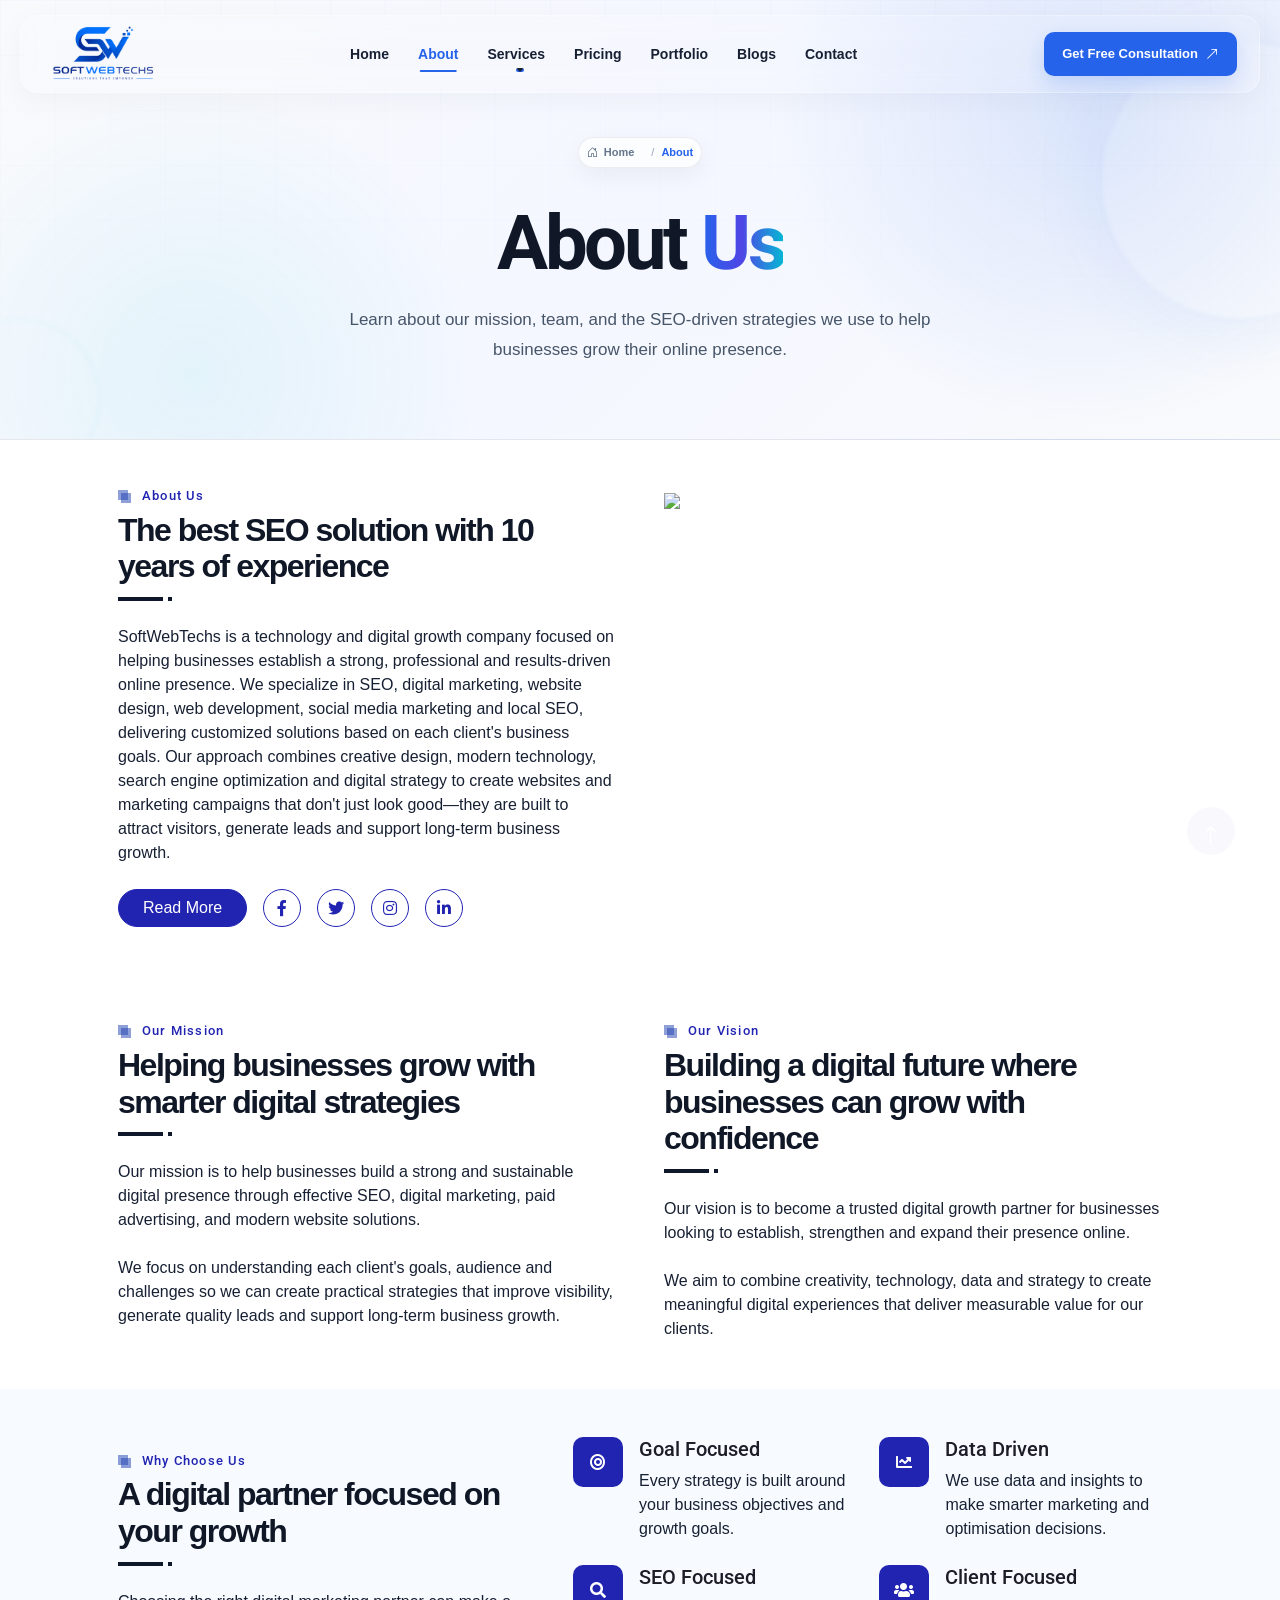
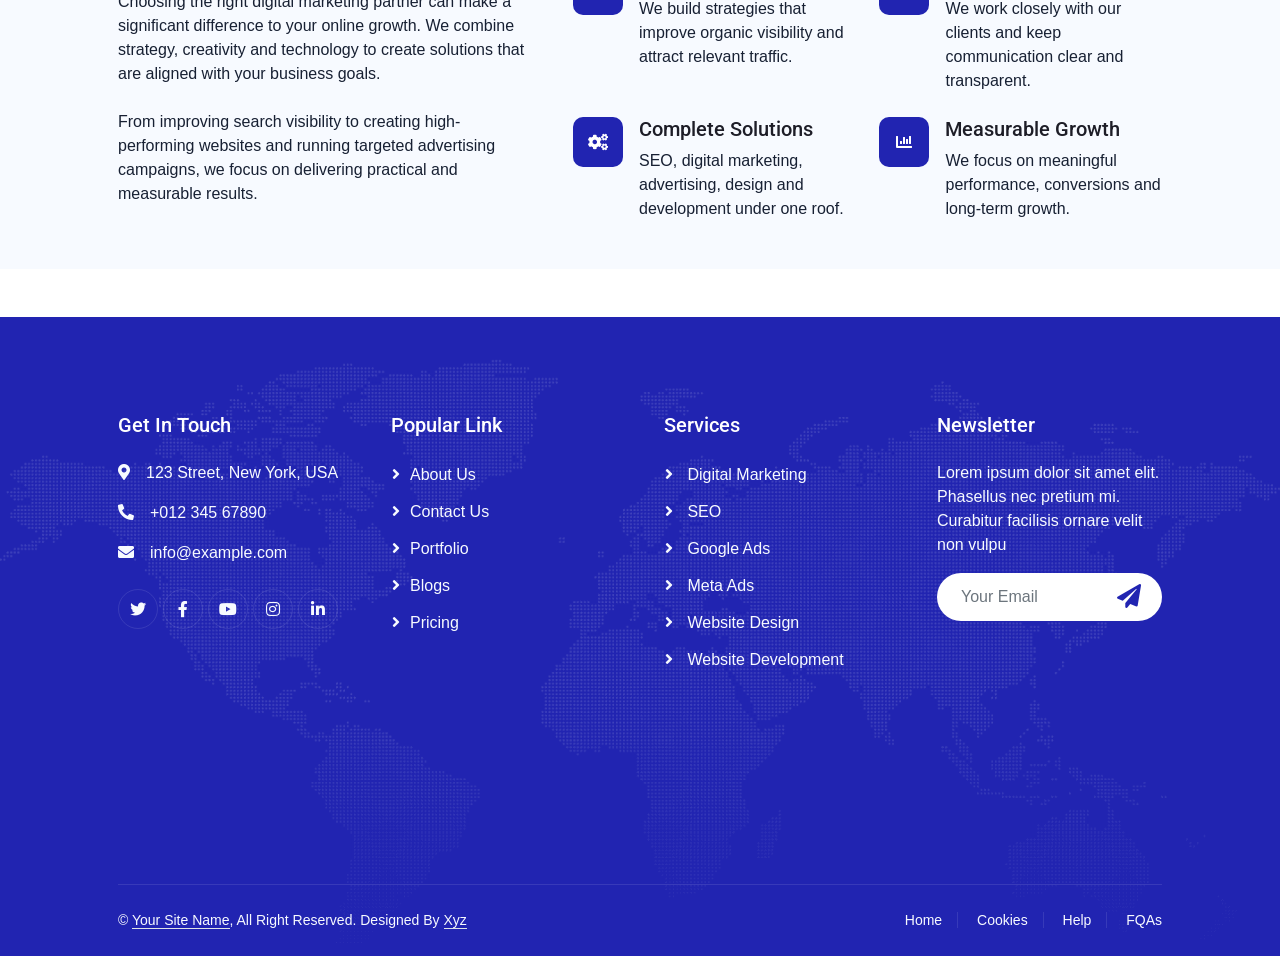
==== commit cc973bbd: "ss" ====
--- a/about.html
+++ b/about.html
@@ -556,8 +556,12 @@
                             <h6 class="position-relative text-primary ps-4">About Us</h6>
                             <h2 class="mt-2">The best SEO solution with 10 years of experience</h2>
                         </div>
-                        <p class="mb-4">Tempor erat elitr rebum at clita. Diam dolor diam ipsum et tempor sit. Aliqu diam amet diam et eos labore. Clita erat ipsum et lorem et sit, sed stet no labore lorem sit. Sanctus clita duo justo et tempor eirmod magna dolore erat amet</p>
-                        <div class="row g-3">
+                        <p class="mb-4">SoftWebTechs is a technology and digital growth company focused on helping businesses establish a strong, professional and results-driven online presence.
+
+We specialize in SEO, digital marketing, website design, web development, social media marketing and local SEO, delivering customized solutions based on each client's business goals.
+
+Our approach combines creative design, modern technology, search engine optimization and digital strategy to create websites and marketing campaigns that don't just look good—they are built to attract visitors, generate leads and support long-term business growth.</p>
+                        <!-- <div class="row g-3">
                             <div class="col-sm-6">
                                 <h6 class="mb-3"><i class="fa fa-check text-primary me-2"></i>Award Winning</h6>
                                 <h6 class="mb-0"><i class="fa fa-check text-primary me-2"></i>Professional Staff</h6>
@@ -566,7 +570,7 @@
                                 <h6 class="mb-3"><i class="fa fa-check text-primary me-2"></i>24/7 Support</h6>
                                 <h6 class="mb-0"><i class="fa fa-check text-primary me-2"></i>Fair Prices</h6>
                             </div>
-                        </div>
+                        </div> -->
                         <div class="d-flex align-items-center mt-4">
                             <a class="btn btn-primary rounded-pill px-4 me-3" href="">Read More</a>
                             <a class="btn btn-outline-primary btn-square me-3" href=""><i class="fab fa-facebook-f"></i></a>
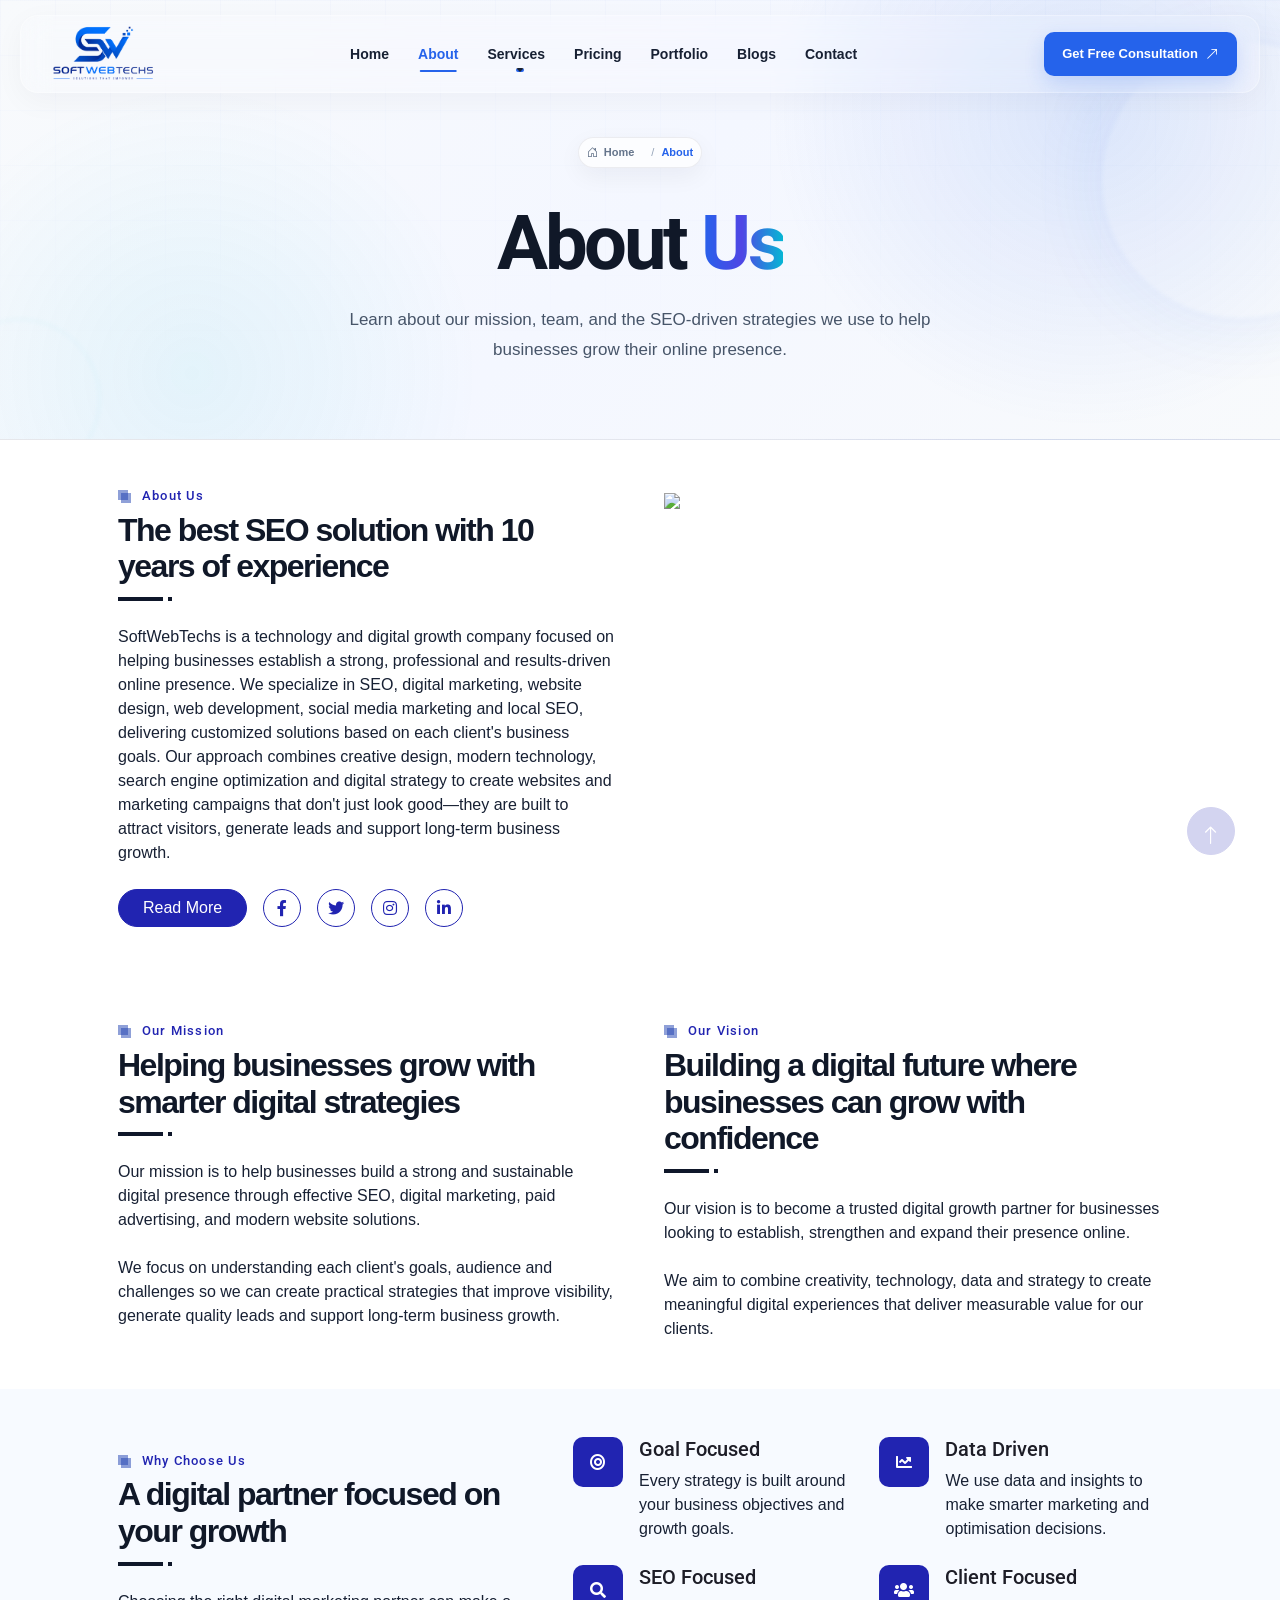
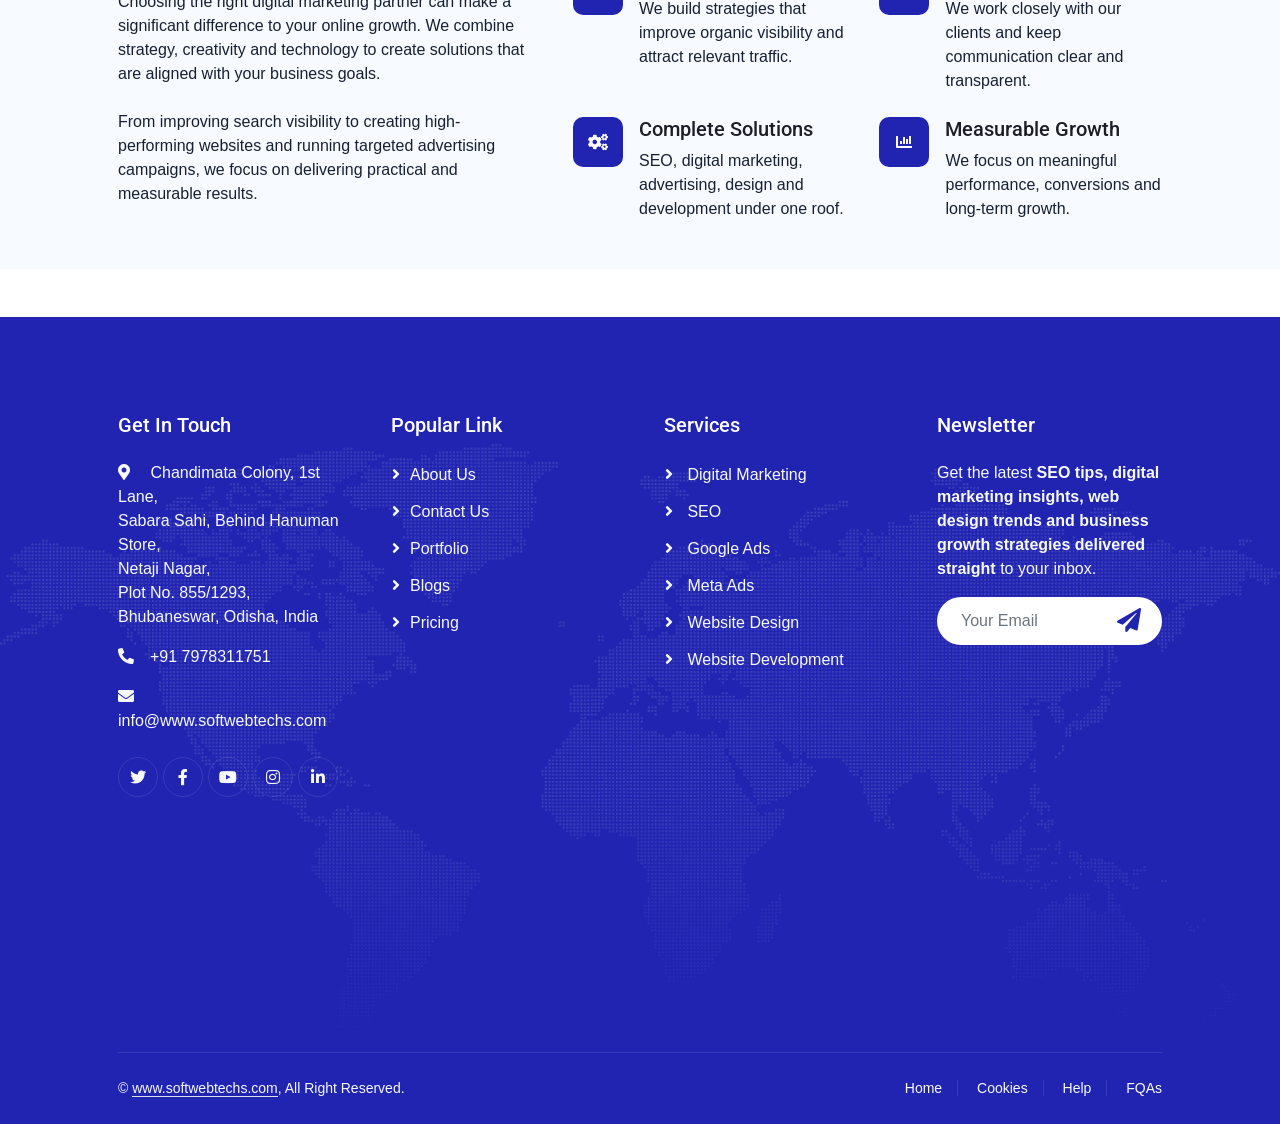
==== commit 6e87b0bc: "final" ====
--- a/about.html
+++ b/about.html
@@ -929,14 +929,22 @@
  
  </main>
        <!-- Footer Start -->
+        <!-- Footer Start -->
         <div class="container-fluid bg-primary text-light footer mt-5 pt-5 wow fadeIn" data-wow-delay="0.1s">
             <div class="container py-5 px-lg-5">
                 <div class="row g-5">
                     <div class="col-md-6 col-lg-3">
                         <h5 class="text-white mb-4">Get In Touch</h5>
-                        <p><i class="fa fa-map-marker-alt me-3"></i>123 Street, New York, USA</p>
-                        <p><i class="fa fa-phone-alt me-3"></i>+012 345 67890</p>
-                        <p><i class="fa fa-envelope me-3"></i>info@example.com</p>
+                  <p>
+    <i class="fa fa-map-marker-alt me-3"></i>
+    Chandimata Colony, 1st Lane,<br>
+    Sabara Sahi, Behind Hanuman Store,<br>
+    Netaji Nagar,<br>
+    Plot No. 855/1293,<br>
+    Bhubaneswar, Odisha, India
+</p>
+                        <p><i class="fa fa-phone-alt me-3"></i>+91 7978311751</p>
+                        <p><i class="fa fa-envelope me-3"></i>info@www.softwebtechs.com</p>
                         <div class="d-flex pt-2">
                             <a class="btn btn-outline-light btn-social" href=""><i class="fab fa-twitter"></i></a>
                             <a class="btn btn-outline-light btn-social" href=""><i class="fab fa-facebook-f"></i></a>
@@ -944,10 +952,9 @@
                             <a class="btn btn-outline-light btn-social" href=""><i class="fab fa-instagram"></i></a>
                             <a class="btn btn-outline-light btn-social" href=""><i class="fab fa-linkedin-in"></i></a>
                         </div>
-                                                <iframe src="https://www.google.com/maps/embed?pb=!1m18!1m12!1m3!1d3386.8098702416737!2d85.84047427523632!3d20.27762468119039!2m3!1f0!2f0!3f0!3m2!1i1024!2i768!4f13.1!3m3!1m2!1s0x3a19a7f24cf1d2dd%3A0x5e094527c1d2d7fc!2sShree%20Rama%20Temple%2C%20Bhubaneswar!5e1!3m2!1sen!2sin!4v1786847193291!5m2!1sen!2sin" width="100%" height="200" style="border:0;" allowfullscreen="" loading="lazy" referrerpolicy="strict-origin-when-cross-origin"></iframe>
-
-                    </div>
-                        <div class="col-md-6 col-lg-3">
+<iframe src="https://www.google.com/maps/embed?pb=!1m18!1m12!1m3!1d3386.490967331761!2d85.85873422469524!3d20.29222171266909!2m3!1f0!2f0!3f0!3m2!1i1024!2i768!4f13.1!3m3!1m2!1s0x3a190a0fb9be3c4b%3A0x80a3d4bb8f350d7e!2sChandimata%20Colony%2C%20Rasulgarh%2C%20Bhubaneswar%2C%20Odisha%20751010!5e1!3m2!1sen!2sin!4v1786867472023!5m2!1sen!2sin" width="100%" height="200" style="border:0;" allowfullscreen="" loading="lazy" referrerpolicy="strict-origin-when-cross-origin"></iframe>
+                    </div>
+                    <div class="col-md-6 col-lg-3">
                         <h5 class="text-white mb-4">Popular Link</h5>
                         <a class="btn btn-link" href="about.html">About Us</a>
                         <a class="btn btn-link" href="contact.html">Contact Us</a>
@@ -984,7 +991,7 @@
                       </div>
                     <div class="col-md-6 col-lg-3">
                         <h5 class="text-white mb-4">Newsletter</h5>
-                        <p>Lorem ipsum dolor sit amet elit. Phasellus nec pretium mi. Curabitur facilisis ornare velit non vulpu</p>
+                        <p>Get the latest <b> SEO tips, digital marketing insights, web design trends and business growth strategies delivered straight </b> to your inbox.</p>
                         <div class="position-relative w-100 mt-3">
                             <input class="form-control border-0 rounded-pill w-100 ps-4 pe-5" type="text" placeholder="Your Email" style="height: 48px;">
                             <button type="button" class="btn shadow-none position-absolute top-0 end-0 mt-1 me-2"><i class="fa fa-paper-plane text-primary fs-4"></i></button>
@@ -996,10 +1003,10 @@
                 <div class="copyright">
                     <div class="row">
                         <div class="col-md-6 text-center text-md-start mb-3 mb-md-0">
-                            &copy; <a class="border-bottom" href="#">Your Site Name</a>, All Right Reserved. 
+                            &copy; <a class="border-bottom" href="#">www.softwebtechs.com</a>, All Right Reserved. 
 							<!--/*** The author’s attribution link below must remain intact on your website. ***/-->
                             <!--/*** If you wish to remove this credit link, please purchase the Pro Version from https://htmlcodex.com . ***/-->
-                            Designed By <a class="border-bottom" href="https://htmlcodex.com">Xyz</a>
+                            <!-- Designed By <a class="border-bottom" href="https://htmlcodex.com">Xyz</a> -->
                         </div>
                         <div class="col-md-6 text-center text-md-end">
                             <div class="footer-menu">
